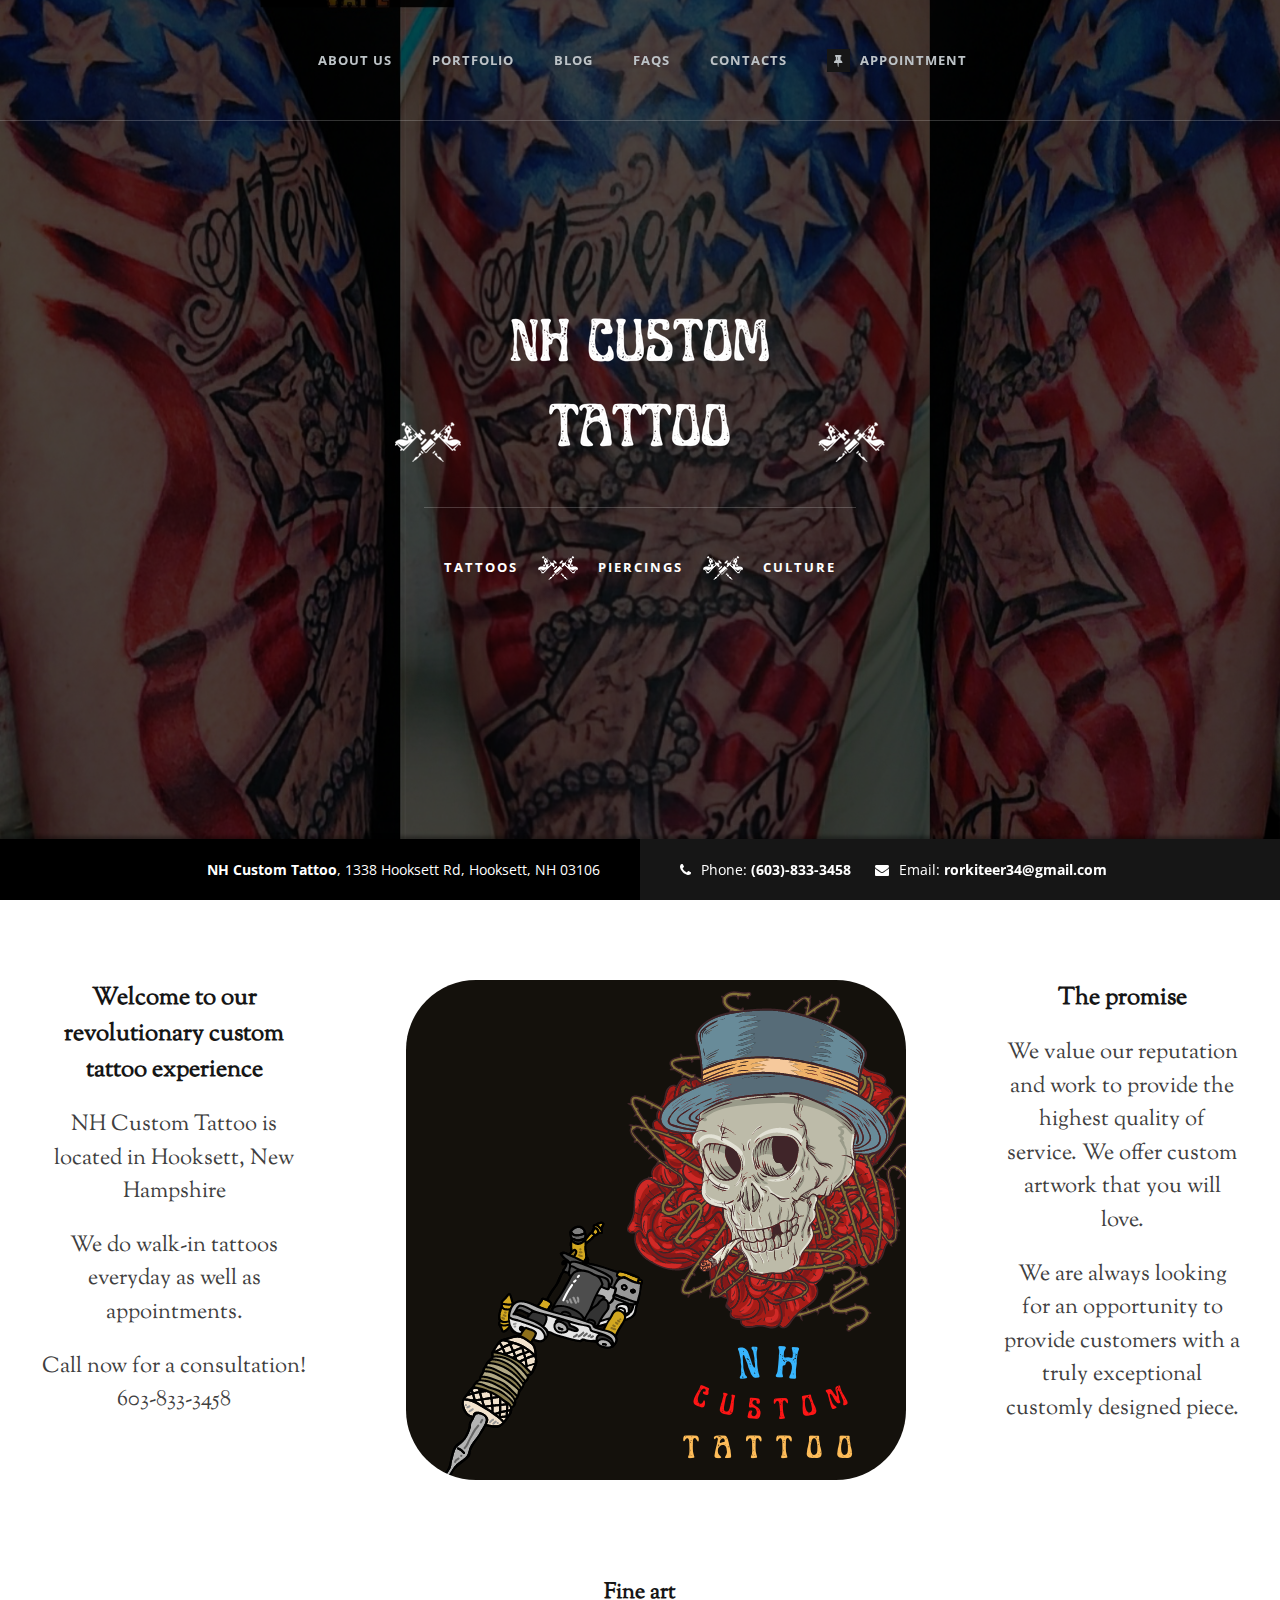
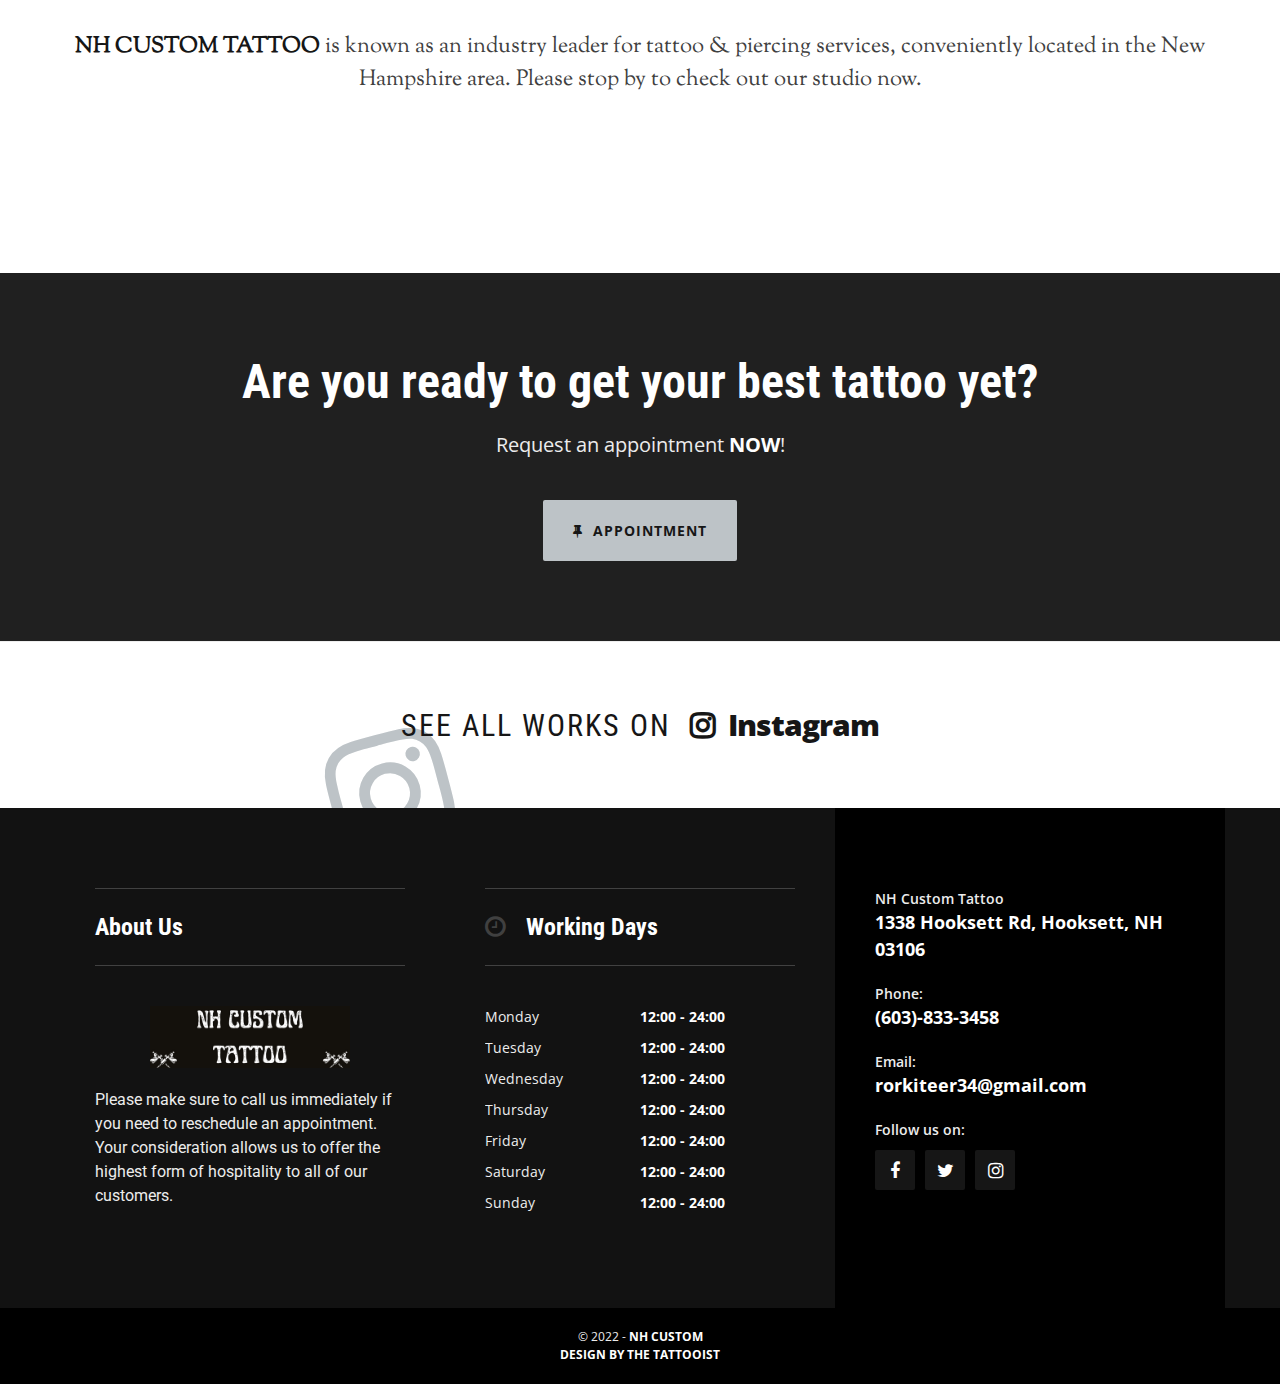
==== index.html @ 5c871af8 "NH CUSTOM" ====
<!DOCTYPE html>
<html lang="zxx">
    <head>
        <meta charset="utf-8">
        <title>NH CUSTOM TATTOO</title>
        <meta name="description" content="">
        <meta name="viewport" content="width=device-width, initial-scale=1">
        <link rel="shortcut icon" href="favicon.ico">
        <link rel="stylesheet" href="css/main.css">
        <link rel="preconnect" href="https://fonts.googleapis.com">
        <link rel="preconnect" href="https://fonts.gstatic.com" crossorigin>
        <link href="https://fonts.googleapis.com/css2?family=Roboto&display=swap" rel="stylesheet">
        <link rel="preconnect" href="https://fonts.googleapis.com">
        <link rel="preconnect" href="https://fonts.gstatic.com" crossorigin>
        <link href="https://fonts.googleapis.com/css2?family=Sorts+Mill+Goudy:ital@0;1&display=swap" rel="stylesheet">
        <link rel="preconnect" href="https://fonts.googleapis.com">
        <link rel="preconnect" href="https://fonts.gstatic.com" crossorigin>
        <link href="https://fonts.googleapis.com/css2?family=Caveat:wght@400;700&family=Shadows+Into+Light&display=swap" rel="stylesheet">
    </head>
    <body>

        <div class="wrapper">

            <header id="master-header" class="full-screen overlayed">

                <div class="bg-overlay"></div>
                <div id="media-container"></div>
                <div class="top-header">

                    <div class="container">

                      <!-- ============ Main Navigation - START ============ -->

                      <a id="nav-toggle" href="#"><span></span></a>
                      <nav id="nav-menu">
                          <ul>      
                              <li><a title="About Us Page" href="about-us-1.html">About Us</a> </li>
                              <li><a title="Portfolio" href="portfolio-4col.html">Portfolio</a></li> 
                              <li><a title="Blog" href="blog.html">Blog</a></li> 
                              <li><a title="Faqs &amp; Disclaimers Page" href="faq.html">Faqs</a></li>
                              <li><a title="Contacts Page" href="contacts.html">Contacts</a></li>
                              <li><a title="Appointment Page" href="appointment.html"><i class="fa fa-thumb-tack"></i>Appointment</a></li>
                          </ul>
                      </nav>

                    </div>

                </div>

                <div id="brand">

                    <h1 id="logo"><img src="img/logboss.png" alt=""></h1>
                    <div class="info">
                        <span>Tattoos</span><img src="img/divider.png" alt="art"><span>Piercings</span><img src="img/divider.png" alt="art"><span>Culture</span>
                    </div>

                </div>

            </header>

            <!-- ============ Main Header - END ============ -->

            <div id="main">

                <!-- ============ Contacts Bar - START ============ -->

                <div id="contacts-bar" class="row">
                    <div class="address col-md-6"><strong>NH Custom Tattoo</strong>, 1338 Hooksett Rd, Hooksett, NH 03106</div>
                    <div class="other col-md-6">
                        <span class="contact"><i class="fa fa-phone"></i>Phone: <strong>(603)-833-3458</strong></span>
                        <span class="contact"><i class="fa fa-envelope"></i>Email: <a href="mailto:rorkiteer34@gmail.com"><strong>rorkiteer34@gmail.com</strong></a></span>
                    </div>
                </div>

                <!-- ============ Contacts Bar - END ============ -->

                <!-- ============ Services - START ============ -->

                <div id="service" class="section">

                    <div class="content container">

                        <div>


                            <main class="center-3">


                                <section>
                                    <h3 class="important lefty">Welcome to our revolutionary custom tattoo experience</h3>

                                    <p class="main-content lefty">NH Custom Tattoo is located in Hooksett, New Hampshire</p>

                                    <p class="main-content lefty">We do walk-in tattoos everyday as well as appointments.</p>

                                    <p class="main-content lefty">Call now for a consultation! 603-833-3458 </p>
                                
                                </section>

                                <img id="logo-one" src="img\logo2.png" alt="logo">

                                <section>
                                    <h3 class="important righty">The promise</h3>
                                    <p class="main-content righty">We value our reputation and work to provide the highest quality of service. We offer custom artwork that you will love. </p>
                                    <p class="main-content righty">We are always looking for an opportunity to provide customers with a truly exceptional customly designed piece.</p>
                                </section>
    

                            
                            </main>
                        
                            <section class="below-logo">
                                <h3 class="main-content">Fine art</h3>
                                <p class="main-content"><strong>NH CUSTOM TATTOO</strong> is known as an industry leader for tattoo & piercing services, conveniently located in the New Hampshire area.  Please stop by to check out our studio now.</p>
                            </section>

                        


                    

                        

                        </div>

                    </div>

                </div>

                <!-- ============ Services - END ============ -->

                <!-- ============ Call to Action - START ============ -->

                <div id="appointment" class="section cta dark">

                    <h2>Are you ready to get your best tattoo yet?</h2>

                    <div class="cta-info">Request an appointment <strong>NOW</strong>!</div>

                    <a class="btn md light" href="appointment.html"><i class="fa fa-thumb-tack"></i>Appointment</a>

                </div>

                <!-- ============ Call to Action - END ============ -->

                <!-- ============ Instagram Banner - START ============ -->

                <a class="instagram-bar" href="https://www.instagram.com/nh_custom_tattoo/">See all works on <strong>Instagram</strong></a>

                <!-- ============ Instagram Banner - END ============ -->

            </div>

            <!-- ============ Footer - START ============ -->

            <footer class="dark">

                <div class="container">

                    <div class="row">

                        <div class="footer-col col-md-4 col-sm-6">

                            <h3 class="focus-title">About Us</h3>
                            <p><img width="200" class="align-center" src="img/NH CUSTOM TATTOOx.png" alt="NH CUSTOM TATTOO"></p>
                            <p class = 'disclaimer'>Please make sure to call us immediately if you need to reschedule an appointment.  Your consideration allows us to offer the highest form of hospitality to all of our customers.</p>

                        </div>

                        <div class="footer-col col-md-4 col-sm-6">

                            <h3 class="focus-title"><i class="fa fa-clock-o"></i>Working Days</h3>
                            <dl class="working-days">
                                <dt>Monday</dt>
                                <dd>12:00 - 24:00</dd>
                                <dt>Tuesday</dt>
                                <dd>12:00 - 24:00</dd>
                                <dt>Wednesday</dt>
                                <dd>12:00 - 24:00</dd>
                                <dt>Thursday</dt>
                                <dd>12:00 - 24:00</dd>
                                <dt>Friday</dt>
                                <dd>12:00 - 24:00</dd>
                                <dt>Saturday</dt>
                                <dd>12:00 - 24:00</dd>
                                <dt>Sunday</dt>
                                <dd>12:00 - 24:00</dd>
                            </dl>

                        </div>

                        <div class="footer-col footer-contacts col-md-4 col-sm-12">

                            <div class="contact-item"><span>NH Custom Tattoo</span> <strong>1338 Hooksett Rd, Hooksett, NH 03106</strong></div>
                            <div class="contact-item"><span>Phone:</span> <strong>(603)-833-3458</strong></div>
                            <div class="contact-item"><span>Email:</span> <strong><a href="mailto:rorkiteer34@gmail.com">rorkiteer34@gmail.com</a></strong></div>
                            <div class="contact-item">
                                <span>Follow us on:</span>
                                <ul class="social-links">
                                    <li><a title="Facebook" href="https://www.facebook.com/nhcustomtattoo"><i class="fa fa-facebook"></i></a></li>
                                    <li><a title="Twitter" href="https://twitter.com/NHCustomTattoo"><i class="fa fa-twitter"></i></a></li>
                                    <li><a title="Instagram" href="https://www.instagram.com/nh_custom_tattoo/"><i class="fa fa-instagram"></i></a></li>
                                </ul>
                            </div>

                        </div>

                    </div>

                </div>

                <div class="copyright">
                    &copy; 2022 - <strong>NH CUSTOM</strong> <br> <strong>DESIGN BY THE TATTOOIST</strong>
                </div>

            </footer>

            <!-- ============ Footer - END ============ -->

        </div>

        <script src="js/jquery.min.js"></script>
        <script src="js/common.js"></script>
        <script src="js/config.js"></script>
        <script src="js/main.js"></script>
       
       
       <script>
            var imgSlider = ['img/neverForget.jpg', 'img/back tattoo.jpg', 'img/sleeve.jpg'];
            $('#media-container').backstretch(imgSlider, { duration: 3000, fade: 750 });
        </script>
<!--         
        <script>
            $('#media-container').backstretch('img/skull tat.png');
        </script> -->


    </body>
</html>
---- css/main.css ----
/*
* Template Name: The Tattooist
* Template Description: Tattoo Studio Template
* Template URI: http://demo.webisir.com/the-tattooist
* Version: 1.2.6
* Author: Webisir
* Author URI: http://themeforest.net/user/webisir
*/

/*--------------------------------------------------------------
    TABLE OF CONTENTS:
----------------------------------------------------------------

    1.0 - Google Fonts
    2.0 - Font Awesome 4.7.0
    3.0 - Boostrap Grid System
    4.0 - Reset
    5.0 - Helper Classes
    6.0 - Headings
    7.0 - Main Wrapper
    8.0 - Main Header
    9.0 - Main Navigation
        9.1 - Mobile Navigation
    10.0 - Section
        10.1 - Section title
    11.0 - Contacts Bar
    12.0 - Instagram Bar
    13.0 - Portfolio
        13.1 - Portfolio Filters
    14.0 - Call to Action
    15.0 - Artists
    16.0 - Journal/Blog
        16.1 - Events
    17.0 - Sidebar
    18.0 - Pagination
    19.0 - Social Networks
    20.0 - Form
        20.1 - Custom Checkbox
        20.2 - Custom Radio Button
        20.3 - Custom Radio Button with Image
        20.4 - Custom Dropdown
        20.5 - Form Message
        20.6 - Form Loader
    21.0 - Footer
        21.1 - Working Days
    22.0 - Popup
    23.0 - Google Map
    24.0 - Elements
        24.1 - Divider
        24.2 - Caption
        24.3 - Toggle
        24.4 - Tabs
        24.5 - Button
        24.6 - Icon List
        24.7 - Milestone
        24.8 - Testimonials Slider
    25.0 - Page Loader
    26.0 - Backgrounds
        26.1 - Glyph Backgrounds
    27.0 - Dark styles
    28.0 - Bounce Animation
    29.0 - Media Queries
    30.0 - Magnific Popup CSS
    31.0 - Flexslider CSS

--------------------------------------------------------------*/


/*--------------------------------------------------------------
    1.0 - Google Fonts
--------------------------------------------------------------*/

/* Roboto Condensed */
@import url(http://fonts.googleapis.com/css?family=Roboto+Condensed:300italic,400italic,700italic,700,300,400);

/* Open Sans */
@import url(http://fonts.googleapis.com/css?family=Open+Sans:300italic,400italic,600italic,700italic,800italic,700,300,600,800,400);

/*--------------------------------------------------------------
    2.0 - Font Awesome 4.7.0
--------------------------------------------------------------*/

@import url('font-awesome.min.css');

/*--------------------------------------------------------------
    3.0 - Boostrap Grid System
--------------------------------------------------------------*/

@import url('bootstrap.min.css');

/*--------------------------------------------------------------
    4.0 - Reset
--------------------------------------------------------------*/
*,
*:before,
*:after {
  -moz-box-sizing: border-box;
  -webkit-box-sizing: border-box;
  box-sizing: border-box;
}

html, body, div, span, applet, object, iframe,
h1, h2, h3, h4, h5, h6, p, blockquote, pre,
a, abbr, acronym, address, big, cite, code,
del, dfn, em, img, ins, kbd, q, s, samp,
small, strike, strong, sub, sup, tt, var,
b, u, i, center,
dl, dt, dd, ol, ul, li,
fieldset, form, label, legend,
table, caption, tbody, tfoot, thead, tr, th, td,
article, aside, canvas, details, embed,
figure, figcaption, footer, header, hgroup,
menu, nav, output, ruby, section, summary,
time, mark, audio, video {
    margin: 0;
    padding: 0;
    border: 0;
    font: inherit;
    vertical-align: baseline;
}

article,
aside,
details,
figcaption,
figure,
footer,
header,
hgroup,
main,
nav,
section,
summary {
    display: block;
}

audio,
canvas,
video {
    display: inline-block;
}

audio:not([controls]) {
    display: none;
    height: 0;
}

video::-webkit-media-controls,
[hidden] {
    display: none;
}

html,
button,
input,
select,
textarea {
    color: #404040;
}

html,
body {
    height: 100%
}

html {
    background-color: #ffffff;
    font-family: 'Open Sans', sans-serif;
    font-size: 100%;
    -ms-text-size-adjust: 100%;
    -webkit-text-size-adjust: 100%;
    text-rendering: optimizeLegibility;
    -webkit-font-smoothing: antialiased;
    -moz-osx-font-smoothing: grayscale;
}

body {
    font-size: 14px;
    line-height: 1.5;
}

body.open {
    overflow: hidden;
}

img {
    max-width: 100%;
}

textarea {
    resize: vertical;
}

b,
strong {
    color: #161616;
    font-weight: bold;
}

em {
    font-style: italic;
}

p {
    margin: 0 0 20px 0;
}

pre,
dl,
ol,
ul {
    margin: 20px 0;
}

dd {
    margin-left: 40px;
}

ol,
ul {
    padding-left: 40px;
}

q,
blockquote {
    quotes: none;
    margin: 20px 40px 20px 20px;
    padding-left: 20px;
    color: #161616;
    font-size: 16px;
    border-left: 5px solid #BDC3C7;
}

blockquote:before, blockquote:after,
q:before, q:after {
    content: '';
    content: none;
}

table {
    border-collapse: collapse;
    border-spacing: 0;
}

code,
kbd,
pre,
samp {
    font-family: monospace, serif;
}

pre {
    white-space: pre;
    white-space: pre-wrap;
    word-wrap: break-word;
}

small {
    font-size: 80%;
}

a {
    color: #161616;
    text-decoration: none;
    -webkit-transition: background 0.2s, color 0.2s, border-color 0.2s, padding 0.4s;
    -moz-transition: background 0.2s, color 0.2s, border-color 0.2s, padding 0.4s;
    -ms-transition: background 0.2s, color 0.2s, border-color 0.2s, padding 0.4s;
    -o-transition: background 0.2s, color 0.2s, border-color 0.2s, padding 0.4s;
    transition: background 0.2s, color 0.2s, border-color 0.2s, padding 0.4s;
}

a:hover {
    color: #404040;
}

a,
a:focus,
a:active,
a:hover {
    outline: 0;
}

a i {
    margin-right: 10px;
    -webkit-transition: color 0.2s;
    -moz-transition: color 0.2s;
    -ms-transition: color 0.2s;
    -o-transition: color 0.2s;
    transition: color 0.2s;
}

/*--------------------------------------------------------------
    5.0 - Helper Classes
--------------------------------------------------------------*/

.text-left {
  text-align: left;
}

.text-right {
  text-align: right;
}

.text-center {
  text-align: center;
}

.text-justify {
  text-align: justify;
}

.text-nowrap {
  white-space: nowrap;
}

.text-lowercase {
  text-transform: lowercase;
}

.text-uppercase {
  text-transform: uppercase;
}

.text-capitalize {
  text-transform: capitalize;
}

.align-left {
    display: inline-block;
    float: left;
    margin-right: 20px;
}

.align-right {
    display: inline-block;
    float: right;
    margin-left: 20px;
}

.align-center {
    clear: both;
    display: block;
    margin: 0 auto;
}

.rounded {
    border-radius: 50%;
}

.no-margin {
    margin-top: 0 !important;
    margin-bottom: 0 !important;
}

.no-padding {
    padding-top: 0 !important;
    padding-bottom: 0 !important;
}

.clear:before,
.clear:after {
    content: '';
    display: table;
}

.clear:after {
    clear: both;
}

/*--------------------------------------------------------------
    6.0 - Headings
--------------------------------------------------------------*/

h1,
h2,
h3,
h4,
h5,
h6 {
    margin-bottom: 20px;
    color: #161616;
    font-family: 'Roboto Condensed', sans-serif;
    font-weight: bold;
}

h1 {
    font-size: 34px;
    line-height: 1.3;
}

h2 {
    font-size: 28px;
    line-height: 1.4;
}

h3 {
    font-size: 24px;
}

h4 {
    font-size: 22px;
}

h5 {
    font-size: 20px;
}

h6 {
    font-size: 18px;
}

h1 span,
h2 span,
h3 span,
h4 span,
h5 span {
    font-weight: 300;
}

h1 i,
h2 i,
h3 i,
h4 i,
h5 i,
h6 i {
    margin-right: 20px;
    color: #BDC3C7;
    font-weight: normal;
}

.focus-title {
    margin-top: 40px;
    margin-bottom: 40px;
    padding: 20px 0;
    border-top: 1px solid #eeeeee;
    border-bottom: 1px solid #eeeeee;
}

.focus-title:first-child {
    margin-top: 0;
}

/*--------------------------------------------------------------
    7.0 - Main Wrapper
--------------------------------------------------------------*/

.wrapper {
    height: 100%;
}

/*--------------------------------------------------------------
    8.0 - Main Header
--------------------------------------------------------------*/

#master-header {
    position: relative;
    background-color: #121212;
    text-align: center;
    z-index: 10;
}

#master-header * {
    color: #ffffff;
}

#master-header.full-screen {
    height: 100%
}

.top-header {
    position: fixed;
    top: 0;
    left: 0;
    width: 100%;
    border-bottom: 1px solid rgba(255,255,255,0.2);
    z-index: 1;
}

.sticky .top-header {
    background-color: #000000;
    border: 0;
    box-shadow: 0 3px 3px rgba(0,0,0,0.3);
    -webkit-transition: background 0.4s;
    -moz-transition: background 0.4s;
    -ms-transition: background 0.4s;
    -o-transition: background 0.4s;
    transition: background 0.4s;
}

.top-header > .container  {
    position: relative;
    height: 120px;
    line-height: 120px;
    -webkit-transition: height 0.6s, line-height 0.6s;
    -moz-transition: height 0.6s, line-height 0.6s;
    -ms-transition: height 0.6s, line-height 0.6s;
    -o-transition: height 0.6s, line-height 0.6s;
    transition: height 0.6s, line-height 0.6s;
}

.sticky .top-header > .container  {
    height: 80px;
    line-height: 80px;
}

#brand {
    position: absolute;
    top: 50%;
    left: 0;
    padding: 40px;
    width: 100%;
    -webkit-transform: translateY(-50%);
    -moz-transform: translateY(-50%);
    -ms-transform: translateY(-50%);
    -o-transform: translateY(-50%);
    transform: translateY(-50%);
}

#logo {
    float: left;
    margin: 30px 0;
    height: 60px;
    line-height: 1;
    -webkit-transition: margin 0.6s, height 0.6s;
    -moz-transition: margin 0.6s, height 0.6s;
    -ms-transition: margin 0.6s, height 0.6s;
    -o-transition: margin 0.6s, height 0.6s;
    transition: margin 0.6s, height 0.6s;
}

.sticky #logo {
    margin: 15px 0;
    height: 50px;
}

.full-screen #logo,
.sticky .full-screen #logo {
    float: none;
    margin: 0;
    height: auto;
}

#logo * {
    height: 100%;
}

.full-screen #logo * {
    height: auto;
}

#brand .info {
    display: inline-block;
    margin-top: 40px;
    padding-top: 40px;
    border-top: 1px solid rgba(255,255,255,0.2);
}

#brand .info > * {
    display: inline-block;
    vertical-align: middle;
}

#brand .info span {
    margin: 0 20px;
    font-weight: 700;
    font-size: 13px;
    letter-spacing: 2px;
    text-transform: uppercase;
}

#page-title {
    margin-bottom: 0;
    padding: 220px 20px 100px 20px;
    font-size: 44px;
    font-weight: bold;
    letter-spacing: 2px;
    text-transform: uppercase;
    background-repeat: no-repeat;
    background-position: center 160px;
}

.header-meta {
    position: relative;
    top: -50px;
    padding: 50px 20px 0 20px;
    font-size: 20px;
}

.header-meta:before {
    position: absolute;
    top: 0;
    left: 50%;
    margin-left: -50px;
    width: 100px;
    height: 1px;
    background-color: rgba(255,255,255,0.2);
    content: '';
}

#master-header .btn {
    position: absolute;
    bottom: 0;
    left: 50%;
    -webkit-transform: translateX(-50%) translateY(50%);
    -moz-transform: translateX(-50%) translateY(50%);
    -ms-transform: translateX(-50%) translateY(50%);
    -o-transform: translateX(-50%) translateY(50%);
    transform: translateX(-50%) translateY(50%);
}

#media-container {
    position: absolute;
    top: 0;
    right: 0;
    bottom: 0;
    left: 0;
    overflow: hidden;
    z-index: -101;
}

#video-background {
    position: absolute;
    top: 50%;
    left: 50%;
    min-width: 100%;
    min-height: 100%;
    width: auto;
    height: auto;
    -webkit-transform: translateX(-50%) translateY(-50%);
    transform: translateX(-50%) translateY(-50%);
    background-size: cover;
}

/*--------------------------------------------------------------
    9.0 - Main Navigation
--------------------------------------------------------------*/

#nav-menu {
    float: right;
    text-transform: uppercase;
    -webkit-transition: padding 0.4s;
    -moz-transition: padding 0.4s;
    -ms-transition: padding 0.4s;
    -o-transition: padding 0.4s;
    transition: padding 0.4s;
    -webkit-transform: translateZ(0);
}

.full-screen #nav-menu {
    float: none;
}

#nav-menu ul {
    list-style: none;
    margin: 0;
    padding: 0;
}

#nav-menu li {
    position: relative;
}

#nav-menu > ul > li {
    display: inline-block;
    margin-right: -4px;
}

#nav-menu ul a {
    position: relative;
    display: block;
    padding: 0 20px;
    color: #BDC3C7;
    font-size: 13px;
    font-weight: 700;
    letter-spacing: 1px;
}

#nav-menu li.selected > a,
#nav-menu ul a:hover {
    color: #ffffff;
}

#nav-menu > ul > li.selected > a:after,
#nav-menu ul a:hover:after {
    position: absolute;
    bottom: 0;
    left: 50%;
    margin-left: -6px;
    width: 0;
    height: 0;
    border-style: solid;
    border-width: 0 6px 6px 6px;
    border-color: transparent;
    content: '';
    z-index: -1;
}

#nav-menu > ul > li.selected > a:after{
    border-bottom-color: #BDC3C7;
}

#nav-menu ul a:hover:after {
   border-bottom-color: #ffffff;
}

#nav-menu ul ul li {
    width: 250px;
}

#nav-menu ul ul a {
    padding: 15px 20px;
    color: #404040;
    font-size: 12px;
    font-weight: 600;
    line-height: 1.5;
    text-transform: uppercase;
}

#nav-menu ul ul a:before {
    margin-right: 10px;
    font-family: 'FontAwesome';
    content: '\f105';
    color: #404040;
}

#nav-menu > ul > li li.selected a,
#nav-menu ul ul a:hover {
    background-color: #161616;
}

#nav-menu ul ul {
    position: absolute;
    text-align: left;
    visibility: hidden;
    opacity: 0;
    box-shadow: 0 0 5px rgba(0,0,0,0.3);
    -webkit-transition: opacity 0.2s, top 0.4s, visibility 0s linear 0.4s;
    -moz-transition: opacity 0.2s, top 0.4s, visibility 0s linear 0.4s;
    -ms-transition: opacity 0.2s, top 0.4s, visibility 0s linear 0.4s;
    -o-transition: opacity 0.2s, top 0.4s, visibility 0s linear 0.4s;
    transition: opacity 0.2s, top 0.4s, visibility 0s linear 0.4s;
}

#nav-menu li:hover > ul {
    visibility: visible;
    opacity: 1;
    -webkit-transition: opacity 0.4s, top 0.4s;
    -moz-transition: opacity 0.4s, top 0.4s;
    -ms-transition: opacity 0.4s, top 0.4s;
    -o-transition: opacity 0.4s, top 0.4s;
    transition: opacity 0.4s, top 0.4s;
}

#nav-menu > ul > li > ul {
    top: 75%;
    left: 0;
    background-color: #ffffff;
}

#nav-menu > ul > li:last-child > ul {
    left: auto;
    right: 0;
}

#nav-menu > ul > li:hover > ul {
    top: 90%;
}

#nav-menu ul ul ul {
    top: -20px;
    left: 100%;
    background-color: #BDC3C7;
}

#nav-menu > ul > li:last-child ul ul,
#nav-menu > ul > li:nth-last-child(2) ul ul {
    left: -100%;
}

#nav-menu ul ul li:hover ul {
    top: 0;
}

#nav-menu.mobile ul ul {
    display: none;
}

#nav-menu i {
    color: inherit;
}

#nav-menu > ul > li > a i {
    background-color: #161616;
    padding: 5px 7px;
}

/*--------------------------------------------------------------
    9.1 - Mobile Navigation
--------------------------------------------------------------*/

 #nav-toggle {
    display: none;
    position: fixed;
    top: 40px;
    right: 40px;
    width: 40px;
    height: 40px;
    background-color: #111111;
    z-index: 1;
    border-radius: 2px;
    cursor: pointer;
    -webkit-transition: top 0.6s, right 0.4s;
    -moz-transition: top 0.6s, right 0.4s;
    -ms-transition: top 0.6s, right 0.4s;
    -o-transition: top 0.6s, right 0.4s;
    transition: top 0.6s, right 0.4s;
}

.sticky #nav-toggle {
    top: 20px;
}

.open #nav-toggle {
    right: 400px;
    background-color: #161616;
    border-radius: 2px 0 0 2px;
}

#nav-toggle:hover {
    background-color: #161616;
}

#nav-toggle span,
#nav-toggle span:before,
#nav-toggle span:after {
    display: block;
    position: absolute;
    height: 2px;
    width: 20px;
    background-color: #ffffff;
    content: '';
    cursor: pointer;
}

#nav-toggle span {
    top: 19px;
    left: 10px;
}

#nav-toggle span:before {
    top: -6px;
}

#nav-toggle span:after {
    bottom: -6px;
}

#nav-toggle span,
#nav-toggle span:before,
#nav-toggle span:after {
    -webkit-transition: all 0.4s;
    -moz-transition: all 0.4s;
    -ms-transition: all 0.4s;
    -o-transition: all 0.4s;
    transition: all 0.4s;
}

.open #nav-toggle span {
    background-color: transparent;
}

.open #nav-toggle span:before,
.open #nav-toggle span:after {
    top: 0;
}

.open #nav-toggle span:before {
    -webkit-transform: rotate(45deg);
    -moz-transform: rotate(45deg);
    -ms-transform: rotate(45deg);
    -o-transform: rotate(45deg);
    transform: rotate(45deg);
}

.open #nav-toggle span:after {
    top: 5px;
    -webkit-transform: translateY(-5px) rotate(-45deg);
    -moz-transform: translateY(-5px) rotate(-45deg);
    -ms-transform: translateY(-5px) rotate(-45deg);
    -o-transform: translateY(-5px) rotate(-45deg);
    transform: translateY(-5px) rotate(-45deg);
}

/*--------------------------------------------------------------
    10.0 - Section
--------------------------------------------------------------*/

.section {
    padding: 80px 0;
}

/*--------------------------------------------------------------
    10.1 - Section Title
--------------------------------------------------------------*/

.section-title {
    margin: -80px 0 80px 0;
    padding: 80px 0;
    text-align: center;
    text-transform: uppercase;
    border-top: 1px solid #eeeeee;
    border-bottom: 1px solid #eeeeee;
}

.section-title h2 {
    margin-bottom: 0;
    padding: 0 20px;
    font-size: 34px;
    letter-spacing: 2px;
    font-weight: 900;
}

.section-title.transparent {
    background-color: transparent !important;
}

/*--------------------------------------------------------------
    11.0 - Contacts Bar
--------------------------------------------------------------*/

#contacts-bar {
    position: fixed;
    bottom: 0;
    left: 0;
    right: 0;
    color: #ffffff;
    background-color: #161616;
    overflow: hidden;
    box-shadow: 0 -3px 3px rgba(0,0,0,0.3);
    z-index: 11;
}

.open #contacts-bar {
    z-index: 9;
}

#contacts-bar .other,
#contacts-bar .address {
    padding: 20px 40px;
}

#contacts-bar .address {
    text-align: right;
    background-color: #000000;
}

#contacts-bar .contact {
    margin-left: 20px;
}

#contacts-bar .contact:first-child {
    margin-left: 0;
}

#contacts-bar strong {
    color: #ffffff;
}

#contacts-bar i {
    margin-right: 10px;
}

/*--------------------------------------------------------------
    12.0 - Instagram Bar
--------------------------------------------------------------*/

.instagram-bar {
    position: relative;
    display: block;
    padding: 60px 20px;
    color: #161616;
    font-family: 'Roboto Condensed', sans-serif;
    font-size: 30px;
    border-top: 1px solid #eeeeee;
    text-transform: uppercase;
    letter-spacing: 2px;
    text-align: center;
    overflow: hidden;
    z-index: 0;
}

.instagram-bar.feed-bg {
    background-color: #000000;
    border: 0;
}

.instagram-bar.feed-bg:hover,
.instagram-bar.feed-bg,
.instagram-bar.feed-bg * {
    color: #ffffff;
}

.instagram-bar .pics-container {
    display: none;
    position: absolute;
    top: 0;
    left: 0;
    height: 100%;
    overflow: hidden;
    z-index: -100;
}

.instagram-bar img {
    position: relative;
    display: block;
    float: left;
    max-height: 100%;
    z-index: -101;
    opacity: 0.4;
    transition: opacity 0.2s;
    -webkit-transform: translateZ(0);
}

.instagram-bar img:hover {
    opacity: 0.55;
}

.instagram-bar strong {
    font-family: 'Open Sans', 'sans-serif';
    letter-spacing: -1px;
    text-transform: none;
    font-weight: 800;
}

.instagram-bar:not(.feed-bg):after,
.instagram-bar strong:before {
    margin: 0 13px 0 10px;
    font-family: 'FontAwesome';
    content: '\f16d';
}

.instagram-bar:not(.feed-bg):after {
    position: absolute;
    bottom: -90px;
    left: 25%;
    color: #BDC3C7;
    font-size: 140px;
    z-index: -1;
    -webkit-transform: rotate(-15deg);
    -moz-transform: rotate(-15deg);
    -ms-transform: rotate(-15deg);
    -o-transform: rotate(-15deg);
    transform: rotate(-15deg);
    -webkit-transition: color 0.2s, bottom 0.4s;
    -moz-transition: color 0.2s, bottom 0.4s;
    -ms-transition: color 0.2s, bottom 0.4s;
    -o-transition: color 0.2s, bottom 0.4s;
    transition: color 0.2s, bottom 0.4s;
}

.instagram-bar:not(.feed-bg):hover {
    color: #161616;
}

.instagram-bar:not(.feed-bg):hover:after {
    bottom: -60px;
}

/*--------------------------------------------------------------
    13.0 - Portfolio
--------------------------------------------------------------*/

.work {
    padding: 10px;
    cursor: pointer;
}

.work img {
    display: block;
}

.work-thumb {
    position: relative;
    overflow: hidden;
}

.work-thumb:hover {
    -webkit-filter: grayscale(1);
    filter: grayscale(1);
}

.work-thumb:before {
    position: absolute;
    top: 0;
    left: 0;
    width: 100%;
    height: 100%;
    background-color: #ffffff;
    opacity: 0;
    content: '';
    -webkit-transition: opacity 0.4s;
    -moz-transition: opacity 0.4s;
    -ms-transition: opacity 0.4s;
    -o-transition: opacity 0.4s;
    transition: opacity 0.4s;
}

.work-thumb:hover:before {
    opacity: 0.2;
}

.thumb-links {
    position: absolute;
    top: 50%;
    left: 0;
    right: 0;
    margin-top: -20px;
    height: 40px;
    text-align: center;
    visibility: hidden;
    opacity: 0;
    -webkit-transition: opacity 0.4s, visibility 0s linear 0.4s;
    -moz-transition: opacity 0.4s, visibility 0s linear 0.4s;
    -ms-transition: opacity 0.4s, visibility 0s linear 0.4s;
    -o-transition: opacity 0.4s, visibility 0s linear 0.4s;
    transition: opacity 0.4s, visibility 0s linear 0.4s;
}

.work-thumb a {
    display: inline-block;
    margin-left: 16px;
    width: 40px;
    height: 40px;
    line-height: 40px;
    color: #ffffff;
    background-color: #161616;
    text-align: center;
    border-radius: 2px;
}

.work-thumb a:first-child {
    margin: 0;
}

.work-thumb a:hover {
    background-color: #000000;
}

.work-thumb:hover .thumb-links {
    visibility: visible;
    opacity: 1;
    -webkit-transition: opacity 0.4s;
    -moz-transition: opacity 0.4s;
    -ms-transition: opacity 0.4s;
    -o-transition: opacity 0.4s;
    transition: opacity 0.4s;
}

.work-thumb a:before {
    font-family: 'Fontawesome';
}

.zoom {
    margin-left: -60px;
}

.zoom:before {
    content: '\f002';
}

.info-link {
    margin-left: 20px;
}

.info-link:before {
    content: '\f141';
}

.opened .info-link:before {
    content: '\f00d';
}

.info-work {
    position: relative;
    display: none;
    opacity: 0;
    padding: 40px;
    border: 1px solid #eeeeee;
    font-size: 13px;
    overflow: hidden;
    transition: opacity 0.4s linear 0.4s;
}

.opened .info-work {
    opacity: 1;
}

.info-work .name {
    color: #161616;
    font-size: 13px;
    font-weight: bold;
}

.info-work .name small {
    font-weight: normal;
}

.info-work.testimonial:before {
    display: block;
    margin-bottom: 10px;
    color: #BDC3C7;
    font-family: 'FontAwesome';
    content: '\f10d';
}

/*--------------------------------------------------------------
    13.1 - Portfolio Filters
--------------------------------------------------------------*/

.filters {
    margin: 0 10px 30px;
    text-align: center;
}

.filters a {
    display: inline-block;
    margin: 0 1px 40px 5px;
}

.filters img {
    width: 100px;
}

.filters.by-artists a {
    margin-right: 40px;
    text-align: center;
    font-weight: 700;
    vertical-align: top;
    opacity: 0.4;
    -webkit-transition: opacity 0.4s;
    -moz-transition: opacity 0.4s;
    -ms-transition: opacity 0.4s;
    -o-transition: opacity 0.4s;
    transition: opacity 0.4s;
}

.filters.by-artists a:hover,
.filters.by-artists a.light,
.filters.by-artists a.all {
    opacity: 1;
}

.filters.by-artists a.all {
    width: 98px;
    height: 98px;
    line-height: 98px;
    border: 1px solid #cccccc;
}

.filters.by-artists span {
    display: block;
    margin-top: 10px;
    text-align: center;
}

/*--------------------------------------------------------------
    14.0 - Call to Action
--------------------------------------------------------------*/

.cta {
    position: relative;
    padding: 80px 20px;
    text-align: center;
}

.cta h2 {
    font-size: 48px;
    line-height: 1.2;
}

.cta-info {
    font-size: 20px;
}

.cta .btn {
    margin-top: 40px;
}

/*--------------------------------------------------------------
    15.0 - Artists
--------------------------------------------------------------*/

.artist {
    text-align: center;
}

.artist img {
    display: block;
    margin: 0 auto 20px auto;
}

.artist-role {
    display: inline-block;
    margin-bottom: 20px;
    color: #161616;
    font-weight: 700;
}

#master-header .artist-role {
    font-size: 20px;
}

.artist.full {
    margin-bottom: 80px;
    text-align: left;
}

.artist.full:last-child {
    margin-bottom: 0;
}

.artist.full h3.artist-name {
    display: inline-block;
    margin-right: 20px;
}

.award {
    margin-bottom: 40px;
}

.award h4 {
    position: relative;
    margin-bottom: 10px;
    padding-left: 40px;
    color: inherit;
    font-size: 20px;
}

.award h4:before {
    position: absolute;
    top: 2px;
    left: 0;
    width: 20px;
    font-family: 'FontAwesome';
    content: '\f091';
    text-align: center;
}

.award-info {
    padding-left: 40px;
}

/*--------------------------------------------------------------
    16.0 - Journal/Blog
--------------------------------------------------------------*/

.post {
    margin-bottom: 40px;
    padding-bottom: 20px;
    border-bottom: 1px solid #eeeeee;
}

.post:last-child {
    margin-bottom: 0;
    padding-bottom: 0;
    border-bottom: 0;
}

.thumb {
    display: block;
    margin-bottom: 20px;
}

.post-meta {
    font-size: 13px;
}

.post-meta span {
    display: inline-block;
    margin: 0 20px 10px 0;
}

.post-meta span:before {
    margin-right: 10px;
    font-family: 'FontAwesome';
}

.post-meta span.date:before {
    content: '\f073';
}

.post-meta span.author:before {
    content: '\f040';
}

.post-meta span.category:before {
    content: '\f097';
}

.post-content {
    margin-bottom: 40px;
    padding-bottom: 40px;
    border-bottom: 1px solid #eeeeee;
}

.author-box {
    margin-top: 40px;
    padding-top: 40px;
    border-top: 1px solid #eeeeee;
}

.author-box img {
    display: block;
    float: left;
    margin-right: 40px;
    width: 100px;
}

.info-author {
    padding-left: 140px;
    font-size: 13px;
}

.info-author h4 {
    margin-bottom: 10px;
}

/*--------------------------------------------------------------
    16.1 - Events
--------------------------------------------------------------*/

.event .post-title:before {
    font-family: 'FontAwesome';
    content: '\f08d';
    margin-right: 20px;
    color: #404040;
}

.course .post-title:before {
    content: '\f19d';
}

.event dl.meta,
.event dt,
.event dd {
    margin: 0;
}

.event dl.meta {
    margin-bottom: 20px;
    overflow: hidden;
}

.event dl.meta i {
    margin-right: 5px;
}

.event dl.meta dt,
.event dl.meta dd {
    float: left;
}

.event dl.meta dt {
    margin-right: 10px;
}

.event dl.meta dd {
    margin-right: 20px;
    color: #161616;
    font-weight: 700;
}

/*--------------------------------------------------------------
    17.0 - Sidebar
--------------------------------------------------------------*/

.widget {
    margin-bottom: 40px;
}

.widget h3 {
    font-size: 20px;
}

.widget ul {
    list-style: none;
    padding: 0;
    margin: 0;
}

.widget li {
    position: relative;
    margin-bottom: 20px;
    padding-left: 20px;
}

.widget li:before {
    position: absolute;
    top: 0;
    left: 0;
    margin-right: 10px;
    width: 20px;
    font-family: 'FontAwesome';
    content: '\f105';
}

ul.tags {
    padding: 0;
    margin: 0;
}

ul.tags li {
    display: inline-block;
    margin: 0 6px 10px 0;
    padding: 0;
}

ul.tags li:before {
    display: none;
}

ul.tags li a {
    display: block;
    padding: 5px 10px;
    background-color: #BDC3C7;
    font-size: 13px;
    border-radius: 2px;
}

ul.tags li a:before {
    margin-right: 5px;
    font-family: 'FontAwesome';
    content: '\f02b';
}

ul.tags li a:hover {
    color: #ffffff;
    background-color: #161616;
}

/*--------------------------------------------------------------
    18.0 - Pagination
--------------------------------------------------------------*/

.pagination {
    float: right;
    list-style: none;
    margin: 40px 0 0;
    padding: 0;
    overflow: hidden;
}

.pagination li {
    float: left;
    margin-right: 5px;
}

.pagination li a {
    display: block;
    width: 40px;
    height: 40px;
    line-height: 40px;
    background-color: #BDC3C7;
    text-align: center;
    border-radius: 2px;
}
.pagination li a.this,
.pagination li a:hover {
    color: #ffffff;
    background-color: #161616;
}

.pagination a i {
    margin-right: 0;
}

/*--------------------------------------------------------------
    19.0 - Social Networks
--------------------------------------------------------------*/

ul.social-links {
    margin: 0 0 40px 0;
    padding: 0;
    list-style: none;
    overflow: hidden;
}

ul.social-links li {
    float: left;
    margin: 0 10px 10px 0;
    padding: 0;
}

ul.social-links li:last-child {
    margin-right: 0;
}

ul.social-links li:before {
    display: none;
}

.artist .social-links {
    margin-top: 40px;
}

.artist .social-links li {
    display: inline-block;
    float: none;
    margin: 0 1px 0 5px;
}

.artist.full .social-links li:first-child {
    margin-left: 0;
}

footer ul.social-links {
    margin: 10px 0 0;
}

ul.social-links a {
    display: block;
    width: 40px;
    height: 40px;
    line-height: 40px;
    color: #ffffff;
    font-size: 18px;
    background-color: #BDC3C7;
    text-align: center;
    border-radius: 2px;
}

ul.social-links a:hover {
    background-color: #161616;
}

ul.share li.facebook a:hover {
    background-color: #3b5998;
}

ul.share li.twitter a:hover {
    background-color: #00aced;
}

ul.share li.google-plus a:hover {
    background-color: #dd4b39;
}

ul.share li.pinterest a:hover {
    background-color: #cb2027;
}

ul.share li.linkedin a:hover {
    background-color: #007bb6;
}

ul.share li.stumbleupon a:hover {
    background-color: #eb4924;
}

ul.share li.stumbleupon a:hover {
    background-color: #eb4924;
}

ul.social-links a i {
    margin-right: 0;
}

/*--------------------------------------------------------------
    20.0 - Form
--------------------------------------------------------------*/

form label,
form .label {
    display: block;
    margin-bottom: 20px;
}

input,
textarea {
    margin-top: 20px;
    font-family: 'Open Sans', sans-serif;
    font-size: 14px;
    font-weight: 600;
    border: 1px solid #cccccc;
    outline: none;
    -webkit-transition: border-color 0.2s;
    -moz-transition: border-color 0.2s;
    -ms-transition: border-color 0.2s;
    -o-transition: border-color 0.2s;
    transition: border-color 0.2s;
}

input[type="text"],
textarea {
    padding: 10px;
    width: 100%;
}

input[type="text"]:focus,
textarea:focus {
    border-color: #161616;
}

input[type="checkbox"] {
    display: none;
}

textarea {
    margin-top: 20px;
    height: 200px;
}

input.submit {
    width: auto;
    line-height: 1.5;
    cursor: pointer;
    border-radius: 2px;
    -webkit-appearance: button;
}

select,
.hidden-field {
    display: none;
}

.hidden-field.show {
    display: block;
}

/*--------------------------------------------------------------
    20.1 - Custom Checkbox
--------------------------------------------------------------*/

.checkbox-replacer {
    position: relative;
    display: inline-block;
    margin-right: 10px;
    width: 20px;
    height: 20px;
    text-align: center;
    vertical-align: top;
    border: 1px solid #cccccc;
    cursor: pointer;
}

.checkbox-replacer:before {
    position: absolute;
    top: 0;
    left: 0;
    width: inherit;
    height: inherit;
    color: transparent;
    font-family: 'FontAwesome';
    content: '\f00c';
}

.checkbox-replacer:hover:before {
    color: #BDC3C7;
}

input[type=checkbox]:checked + .checkbox-replacer:before {
    color: inherit;
}

/*--------------------------------------------------------------
    20.2 - Custom Radio Button
--------------------------------------------------------------*/

.radio > strong {
    display: block;
    margin-bottom: 20px;
}

.radio label {
    display: inline-block;
    margin-right: 40px;
    text-align: center;
    cursor: pointer;
}

.radio-replacer {
    position: relative;
    margin-right: 10px;
    width: 18px;
    height: 18px;
    background-color: transparent;
    border: 1px solid #cccccc;
    border-radius: 50%;
}

.radio-replacer:hover {
    border-color: #161616;
}

input[type=radio]:checked + .radio-replacer {
    background-color: #161616;
}

.radio-replacer:before {
    position: absolute;
    top: -4px;
    left: -4px;
    width: 24px;
    height: 24px;
    content: '';
    border: 1px solid #cccccc;
    border-radius: 50%;
}

/*--------------------------------------------------------------
    20.3 - Custom Radio Button with Image
--------------------------------------------------------------*/

.radio img {
    display: block;
    margin: 0 auto 10px auto;
    width: 100px;
    border-radius: 50%;
    cursor: pointer;
}

.radio label span {
    display: inline-block;
    vertical-align: middle;
    font-weight: 600;
}

.radio label > input {
    display: none;
}

.radio.image-radio label > span {
    display: block;
    opacity: 0.4;
}

.radio.image-radio label > span > span {
    position: relative;
    display: inline-block;
    padding: 7px 15px;
    font-weight: 700;
}

.radio.image-radio label > span:hover,
.radio.image-radio label input:checked + span {
    opacity: 1;
    -webkit-transition: opacity 0.2s;
    -moz-transition: opacity 0.2s;
    -ms-transition: opacity 0.2s;
    -o-transition: opacity 0.2s;
    transition: opacity 0.2s;
}

.radio.image-radio label input:checked + span > span {
    color: #ffffff;
    background-color: #161616;
}

.radio.image-radio label input:checked + span > span:before {
    position: absolute;
    top: -6px;
    left: 50%;
    margin-left: -6px;
    width: 0;
    height: 0;
    border-style: solid;
    border-width: 0 6px 6px 6px;
    border-color: transparent transparent #161616 transparent;
    content: '';
}

/*--------------------------------------------------------------
    20.4 - Custom Dropdown
--------------------------------------------------------------*/

.select-replacer {
    list-style: none;
    margin: 20px 0 0;
    padding: 0;
    font-weight: 600;
}

.select-replacer li {
    position: relative;
    margin-top: -1px;
    padding: 10px;
    border: 1px solid #cccccc;
    cursor: pointer;
}

.select-replacer li:hover {
    border-color: #161616;
    z-index: 1;
}

.select-replacer li:first-child:after {
    position: absolute;
    top: 10px;
    right: 10px;
    font-size: 12px;
    font-family: 'FontAwesome';
    content: '\f078';
    color: #BDC3C7;
}

.select-replacer.open li:first-child:after {
    content: '\f077';
}

/*--------------------------------------------------------------
    20.5 - Form Message
--------------------------------------------------------------*/

.form-msg {
    position: fixed;
    top: 0;
    left: 0;
    width: 100%;
    height: 100%;
    color: #ffffff;
    background-color: rgba(0,0,0,0.95);
    z-index: 1100;
}

.form-msg span {
    position: absolute;
    top: 50%;
    left: 50%;
    padding: 40px 80px;
    color: #ffffff;
    font-size: 20px;
    font-weight: 700;
    text-align: center;
    box-shadow: 0 0 20px rgba(0,0,0,0.4);
    -webkit-transform: translateX(-50%) translateY(-50%);
    -moz-transform: translateX(-50%) translateY(-50%);
    -ms-transform: translateX(-50%) translateY(-50%);
    -o-transform: translateX(-50%) translateY(-50%);
    transform: translateX(-50%) translateY(-50%);
}

.form-msg.fail span {
    background-color: #CF000F;
}

.form-msg.duplicate span {
    background-color: #e67e22;
}

.form-msg.success span {
    background-color: #27ae60;
}

.form-msg span:before {
    position: absolute;
    top: -60px;
    left: 0;
    width: 100%;
    line-height: 40px;
    font-size: 40px;
    text-align: center;
    content: '\0021';   /* exclamation point */
}

.form-msg.fail span:before {
    color: #CF000F;
}

.form-msg.duplicate span:before {
    color: #e67e22;
}

.form-msg.success span:before {
    color: #27ae60;
    font-family: 'FontAwesome';
    content: '\f00c';
}

.form-msg a {
    position: absolute;
    top: 40px;
    right: 40px;
    width: 30px;
    height: 30px;
}

.form-msg a:before,
.form-msg a:after {
    position: absolute;
    top: 0;
    width: 42px;
    height: 1px;
    background-color: #ffffff;
    content: '';
    -webkit-transform-origin: 0 0;
    -moz-transform-origin: 0 0;
    -ms-transform-origin: 0 0;
    -o-transform-origin: 0 0;
    transform-origin: 0 0;
}

.form-msg a:before {
    left: 0px;
    -webkit-transform: rotate(45deg);
    -moz-transform: rotate(45deg);
    -ms-transform: rotate(45deg);
    -o-transform: rotate(45deg);
    transform: rotate(45deg);

}

.form-msg a:after {
    left: 30px;
    -webkit-transform: rotate(135deg);
    -moz-transform: rotate(135deg);
    -ms-transform: rotate(135deg);
    -o-transform: rotate(135deg);
    transform: rotate(135deg);
}

/*--------------------------------------------------------------
    20.6 - Form Loader
--------------------------------------------------------------*/

.form-loader {
    display: inline-block;
    margin-left: 20px;
    vertical-align: middle;
    width: 12px;
    height: 12px;
    background-color: #161616;
    border-radius: 50%;
    content: '';
    -webkit-animation: bounce 0.8s infinite ease-in-out;
    -moz-animation: bounce 0.8s infinite ease-in-out;
    -ms-animation: bounce 0.8s infinite ease-in-out;
    -o-animation: bounce 0.8s infinite ease-in-out;
    animation: bounce 0.8s infinite ease-in-out;
}

/*--------------------------------------------------------------
    21.0 - Footer
--------------------------------------------------------------*/

footer {
    background-color: #121212 !important;
}

footer .row {
    display: table;
}

.footer-col {
    display: table-cell;
    float: none;
    padding: 80px 40px;
    vertical-align: top;
}

.footer-contacts,
.copyright {
    background-color: #000000;
}

.contact-item {
    margin-bottom: 20px;
}

.contact-item:last-child {
    margin-bottom: 0;
}

.footer-contacts span {
    font-weight: 600;
}

.footer-contacts strong {
    display: block;
    font-size: 18px;
}

.copyright {
    padding: 20px;
    font-size: 12px;
    text-align: center;
}

/*--------------------------------------------------------------
    21.1 - Working Days
--------------------------------------------------------------*/

.working-days,
.working-days dt,
.working-days dd {
    margin: 0;
}

.working-days {
    overflow: hidden;
}

.working-days dt,
.working-days dd {
    width: 50%;
    float: left;
    margin-bottom: 10px;
}

.working-days dd {
    color: #ffffff;
    font-weight: bold;
}

/*--------------------------------------------------------------
    22.0 - Popup
--------------------------------------------------------------*/

.popup {
    margin: 100px auto;
    padding: 40px;
    max-width: 1000px;
    background-color: #ffffff;
    border: 20px solid #161616;
}

.popup .head {
    background-color: #121212;
    padding: 20px;
    height: 100px;
}

.popup .head img {
    display: block;
    height: 60px;
}

/*--------------------------------------------------------------
    23.0 - Google Map
--------------------------------------------------------------*/

#map {
    height: 500px;
}

.gmnoprint img {
    max-width: none;
}

/*--------------------------------------------------------------
    24.0 - Elements
--------------------------------------------------------------*/
/*--------------------------------------------------------------
    24.1 - Divider
--------------------------------------------------------------*/

hr {
    display: block;
    margin: 20px 0;
    height: 1px;
    background-color: #eeeeee;
    border: 0;
    clear: both;
}

hr.md-divider {
    margin: 40px 0;
}

hr.lg-divider {
    margin: 80px 0;
}

/*--------------------------------------------------------------
    24.2 - Caption
--------------------------------------------------------------*/

.caption {
    position: relative;
    display: block;
    margin: 20px 0 40px 0;
    padding-top: 20px;
    color: #161616;
    text-align: center;
}

.caption:before {
    position: absolute;
    top: 0;
    left: 50%;
    margin-left: -40px;
    height: 1px;
    width: 80px;
    background-color: #eeeeee;
    content: '';
}

/*--------------------------------------------------------------
    24.3 - Toggle
--------------------------------------------------------------*/

.toggle {
    margin-bottom: 20px
}

.content-toggle {
    display: none;
    margin: 20px 0 0 40px;
    padding-top: 20px;
    border-top: 1px solid #eeeeee;
}

.title-toggle {
    position: relative;
    display: block;
    padding-left: 40px;
    font-size: 16px;
    font-weight: 600;
}

.title-toggle:before {
    position: absolute;
    top: 4px;
    left: 0;
    width: 20px;
    height: 20px;
    line-height: 20px;
    color: #ffffff;
    background-color: #BDC3C7;
    font-weight: bold;
    text-align: center;
    border-radius: 2px;
    content: '\002B';
}

.toggle.open .title-toggle:before {
    content: '\2212';
}

/*--------------------------------------------------------------
    24.4 - Tabs
--------------------------------------------------------------*/

.tabs {
    margin-bottom: 20px;
}

.tabs > ul {
    list-style: none;
    margin: 0 0 20px;
    padding: 0;
}

.title-tab {
    display: inline-block;
}

.title-tab a {
    display: block;
    padding: 10px 20px;
    font-weight: bold;
    text-decoration: none;
    background-color: #BDC3C7;
    border-radius: 2px 2px 0 0;
}

.title-tab i {
    margin-right: 10px;
}

.title-tab.selected-tab a,
.title-tab.selected-tab a:hover {
    color: #ffffff;
    background-color: #161616;
    cursor: default;
}

.tab {
    display: none;
}

.tab:first-child,
.tab.opentab {
    display: block;
}

/*--------------------------------------------------------------
    24.5 - Button
--------------------------------------------------------------*/

.btn {
    display: inline-block;
    color: #ffffff;
    background-color: #161616;
    font-weight: bold;
    text-transform: uppercase;
    letter-spacing: 1px;
    border-radius: 2px;
}

.btn.light,
.btn:hover,
#master-header .btn:hover,
#master-header .btn:hover i {
    color: #161616;
}

.btn.light,
.btn:hover,
#master-header .btn:hover {
    background-color: #BDC3C7;
}

.btn.light:hover {
    background-color: #161616;
    color: #ffffff;
}

.btn.xsm {
    padding: 7px 15px;
    font-size: 12px;
}

.btn.sm {
    padding: 10px 20px;
}

.btn.md {
   padding: 20px 30px;
}

.btn.lg {
   padding: 30px 40px;
}

/*--------------------------------------------------------------
    24.6 - Icon List
--------------------------------------------------------------*/

.icon-list {
    padding-left: 20px;
    list-style: none;
}

.icon-list li {
    position: relative;
    margin: 10px 0;
    padding-left: 30px;
}

.icon-list i {
    position: absolute;
    top: 3px;
    left: 0;
    color: #161616;
}

/*--------------------------------------------------------------
    24.7 - Milestone
--------------------------------------------------------------*/

.milestone {
    min-height: 150px;
    background: url(../img/glyphs/corona-light.png) no-repeat center center;
    text-align: center;
}

.milestone-count {
    position: relative;
    top: 0;
    line-height: 1;
    color: #161616;
    font-family: 'Roboto Condensed', sans-serif;
    font-size: 64px;
    font-weight: bold;
    opacity: 1;
    -webkit-transition: opacity 2s, top 2s;
    -moz-transition: opacity 2s, top 2s;
    -ms-transition: opacity 2s, top 2s;
    -o-transition: opacity 2s, top 2s;
    transition: opacity 2s, top 2s;
}

.milestone-arg {
    display: inline-block;
    margin-top: 20px;
    padding-top: 20px;
    font-size: 16px;
    font-weight: bold;
    text-transform: uppercase;
    border-top: 1px solid #BDC3C7;
}

/*--------------------------------------------------------------
    24.8 - Testimonials Slider
--------------------------------------------------------------*/

.testimonials-slider .testimonial {
    padding: 0 60px;
}

.testimonials-slider img {
    margin: 0 auto 20px auto;
    max-width: 100px !important;
}

.testimonials-slider blockquote {
    position: relative;
    margin: 0 100px;
    padding: 40px 60px;
    background-color: #ffffff;
    text-align: justify;
    border: 1px solid #eeeeee;
}

.testimonials-slider blockquote:before {
    position: absolute;
    top: 20px;
    left: 20px;
    color: #BDC3C7;
    font-family: 'FontAwesome';
    font-size: 20px;
    content: '\f10d';
    line-height: 1;
}

.testimonials-slider blockquote cite {
    display: table;
    margin-top: 20px;
    font-size: 14px;
    font-weight: bold;
}

/*--------------------------------------------------------------
    25.0 - Page Loader
--------------------------------------------------------------*/

.content-loader {
    position: fixed;
    top: 0;
    left: 0;
    width: 100%;
    height: 100%;
    background-color: #161616;
    overflow: hidden;
    z-index: 1000;
}

.loader {
    position: absolute;
    top: 50%;
    left: 50%;
    margin-top: -50px;
    margin-left: -50px;
    width: 100px;
    height: 100px;
    background: url(../img/loader.png) no-repeat center center;
    -webkit-animation: bounce 0.8s infinite ease-in-out;
    -moz-animation: bounce 0.8s infinite ease-in-out;
    -ms-animation: bounce 0.8s infinite ease-in-out;
    -o-animation: bounce 0.8s infinite ease-in-out;
    animation: bounce 0.8s infinite ease-in-out;
}

/*--------------------------------------------------------------
    26.0 - Backgrounds
--------------------------------------------------------------*/

.bg {
    position: relative;
    background-repeat: no-repeat;
    background-position: center;
    background-size: cover;
    z-index: 0;
}

.bg.pattern {
   background-repeat: repeat;
}

.plx {
    background-attachment: fixed;
    background-size: cover;
}

.bg-overlay {
    position: absolute;
    top: 0;
    right: 0;
    bottom: 0;
    left: 0;
    content: '';
    z-index: -100;
    /* default values */
    background-color: #000000;
    opacity: 0.7;
}

/*--------------------------------------------------------------
    26.1 - Glyph Backgrounds
--------------------------------------------------------------*/

.bg-glyph {
    background-repeat: no-repeat;
    background-position: right top;
    min-height: 120px;
}

.bg-glyph.right-center {
    background-position: right center;
}

.bg-glyph.right-bottom {
    background-position: right bottom;
}

.bg-glyph.left-top {
    background-position: left top;
}

.bg-glyph.left-center {
    background-position: left center;
}

.bg-glyph.left-bottom {
    background-position: left bottom;
}

.bg-glyph.center-top {
    background-position: center top;
}

.bg-glyph.center {
    background-position: center;
}

.bg-glyph.center-bottom {
    background-position: center bottom;
}

.anchor {
    background-image: url(../img/glyphs/anchor-light.png);
}

.dark .anchor {
    background-image: url(../img/glyphs/anchor-dark.png);
}

.arrows {
    background-image: url(../img/glyphs/arrows-light.png);
}

.dark .arrows {
    background-image: url(../img/glyphs/arrows-dark.png);
}

.axes {
    background-image: url(../img/glyphs/axes-light.png);
}

.dark .axes {
    background-image: url(../img/glyphs/axes-dark.png);
}

.bats {
    background-image: url(../img/glyphs/bats-light.png);
}

.dark .bats {
    background-image: url(../img/glyphs/bats-dark.png);
}

.bones {
    background-image: url(../img/glyphs/bones-light.png);
}

.dark .bones {
    background-image: url(../img/glyphs/bones-dark.png);
}

.corona {
    background-image: url(../img/glyphs/corona-light.png);
}

.dark .corona {
    background-image: url(../img/glyphs/corona-dark.png);
}

.diamond {
    background-image: url(../img/glyphs/diamond-light.png);
}

.dark .diamond {
    background-image: url(../img/glyphs/diamond-dark.png);
}

.drop {
    background-image: url(../img/glyphs/drop-light.png);
}

.dark .drop {
    background-image: url(../img/glyphs/drop-dark.png);
}

.horns {
    background-image: url(../img/glyphs/horns-light.png);
}

.dark .horns {
    background-image: url(../img/glyphs/horns-dark.png);
}

.mustache {
    background-image: url(../img/glyphs/mustache-light.png);
}

.dark .mustache {
    background-image: url(../img/glyphs/mustache-dark.png);
}

.pen {
    background-image: url(../img/glyphs/pen-light.png);
}

.dark .pen {
    background-image: url(../img/glyphs/pen-dark.png);
}

.pens {
    background-image: url(../img/glyphs/pens-light.png);
}

.dark .pens {
    background-image: url(../img/glyphs/pens-dark.png);
}

.pistons {
    background-image: url(../img/glyphs/pistons-light.png);
}

.dark .pistons {
    background-image: url(../img/glyphs/pistons-dark.png);
}

.punch {
    background-image: url(../img/glyphs/punch-light.png);
}

.dark .punch {
    background-image: url(../img/glyphs/punch-dark.png);
}

.rudder {
    background-image: url(../img/glyphs/rudder-light.png);
}

.dark .rudder {
    background-image: url(../img/glyphs/rudder-dark.png);
}

.skull {
    background-image: url(../img/glyphs/skull-light.png);
}

.dark .skull {
    background-image: url(../img/glyphs/skull-dark.png);
}

.yinyang {
    background-image: url(../img/glyphs/yinyang-light.png);
}

.dark .yinyang {
    background-image: url(../img/glyphs/yinyang-dark.png);
}

/*--------------------------------------------------------------
    27.0 - Dark styles
--------------------------------------------------------------*/

.dark {
    background-color: #202020;
    color: #ECECEC;
}

.dark strong,
.dark a,
.dark i,
.dark h1,
.dark h2,
.dark h3,
.dark h4,
.dark h5,
.dark h6,
.dark .artist-role,
.dark.instagram-bar:hover,
.dark.instagram-bar strong:before,
.dark.instagram-bar:after,
.dark .btn i,
.dark .btn.light:hover,
.dark .btn.light:hover i,
.dark .milestone-count,
.dark .work .name,
.dark .event dl.meta dd {
    color: #ffffff;
}

.dark h1 i,
.dark h2 i,
.dark h3 i,
.dark h4 i,
.dark h5 i,
.dark h6 i {
    color: #404040;
}

.dark a:hover ,
.dark .caption {
    color: #ECECEC;
}

.dark .btn:hover,
.dark .btn:hover i,
.dark .btn.light i,
.dark .event .post-title:before,

.dark .title-tab.selected-tab a,
.dark .title-tab.selected-tab a:hover,
.dark .title-tab.selected-tab i {
    color: #161616;
}

.dark .section-title,
.dark ul.social-links a,
.dark .pagination li a,
.dark .title-toggle:before,
.dark .title-tab a,
.dark ul.tags li a,
.dark .info-work  {
    background-color: #161616;
}

.dark ul.social-links a:hover,
.dark .pagination li a.this,
.dark .pagination li a:hover,
.dark ul.tags li a:hover {
    background-color: #000000;
}

.dark hr,
.dark .caption:before {
    background-color: rgba(255,255,255,0.2);
}

.dark .title-tab.selected-tab a,
.dark .title-tab.selected-tab a:hover {
    background-color: #BDC3C7;
}

.dark .section-title,
.dark .content-toggle {
    border-color: #161616;
}

.dark .focus-title,
.dark .post,
.dark .post-content,
.dark .author-box {
    border-color: rgba(255,255,255,0.2);
}

.dark p a,
.dark .widget a:hover {
    border-bottom: 1px dotted #BDC3C7;
}

.dark .info-work,
.dark.instagram-bar,
.dark p a:hover,
.dark .widget ul.social-links a:hover,
.dark .widget ul.tags li a:hover {
    border: 0;
}

.dark .event dl.meta dt {
    margin-right: 10px;
    color: #BDC3C7;
}

.dark .post-title a:hover {
    border-bottom: 1px dotted #BDC3C7;
}

.dark .section-title.transparent {
    border-bottom: 1px solid rgba(255,255,255,0.2);
}

.dark .milestone {
    background-image: url(../img/glyphs/corona-dark.png);
}

/*--------------------------------------------------------------
    28.0 - Bounce Animation
--------------------------------------------------------------*/

@-webkit-keyframes bounce {
    0%  {
            -webkit-transform: translateY(0px);
            -webkit-animation-timing-function: ease-in;
        }
    25% {   -webkit-transform: translateY(5px); }
    50% {
            -webkit-transform: translateY(10px);
            -webkit-animation-timing-function: ease-in;
        }
    75%  {  -webkit-transform: translateY(5px); }
    100% {  -webkit-transform: translateY(0px); }
}

@-moz-keyframes bounce {
    0%  {
            -moz-transform: translateY(0px);
            -moz-animation-timing-function: ease-in;
        }
    25% {   -moz-transform: translateY(5px); }
    50% {
            -moz-transform: translateY(10px);
            -moz-animation-timing-function: ease-in;
        }
    75%  {  -moz-transform: translateY(5px); }
    100% {  -moz-transform: translateY(0px); }
}

@-o-keyframes bounce {
    0%  {
            -o-transform: translateY(0px);
            -o-animation-timing-function: ease-in;
        }
    25% {   -o-transform: translateY(5px); }
    50% {
            -o-transform: translateY(10px);
            -o-animation-timing-function: ease-in;
        }
    75%  { -o-transform: translateY(5px); }
    100% { -o-transform: translateY(0px); }
}

@keyframes bounce {
    0%  {
            transform: translateY(0px);
            animation-timing-function: ease-in;
        }
    25% {   transform: translateY(5px); }
    50% {
            transform: translateY(10px);
            animation-timing-function: ease-in;
        }
    75%  {  transform: translateY(5px); }
    100% {  transform: translateY(0px); }
}

/*--------------------------------------------------------------
    29.0 - Media Queries
--------------------------------------------------------------*/

@media only screen and (max-width : 992px) {

    #nav-toggle,
    #nav-menu > ul > li,
    #nav-menu li.parent.show > ul,
    footer .row,
    .footer-col  {
        display: block;
    }

    .open #nav-toggle {
        background-color: #000000;
    }

    #nav-menu {
        position: fixed;
        top: 0;
        right: -400px;
        left: auto;
        padding: 40px;
        height: 100%;
        width: 400px;
        background-color: #000000;
        float: none;
        line-height: 1.5;
        text-align: left;
        overflow: hidden;
        overflow-y: auto;
        visibility: hidden;
        -webkit-transform: translateZ(0);
        -webkit-transition: right 0.4s, visibility 0s linear 0.4s;
        -moz-transition: right 0.4s, visibility 0s linear 0.4s;
        -ms-transition: right 0.4s, visibility 0s linear 0.4s;
        -o-transition: right 0.4s, visibility 0s linear 0.4s;
        transition: right 0.4s, visibility 0s linear 0.4s;
    }

    .open #nav-menu {
        right: 0;
        visibility: visible;
        -webkit-transition: right 0.4s;
        -moz-transition: right 0.4s;
        -ms-transition: right 0.4s;
        -o-transition: right 0.4s;
        transition: right 0.4s;
    }

    #nav-menu ul ul li {
        margin-left: 20px;
    }

    #nav-menu ul ul {
        position: static;
        visibility: visible;
        opacity: 1;
        background-color: transparent !important;
        box-shadow: none;
    }

    #nav-menu ul ul li {
        width: auto;
    }

    #nav-menu li.parent {
        position: relative;
    }

    #nav-menu li.parent:after {
        position: absolute;
        top: 15px;
        right: 10px;
        color: #404040;
        font-family: 'FontAwesome';
        font-size: 9px;
        font-weight: normal;
        content: '\f078';
    }

    #nav-menu li.parent:hover:after,
    #nav-menu li.parent.show > a,
    #nav-menu li.parent.show:after {
        color: #BDC3C7;
    }

    #nav-menu > ul > li.selected > a:after,
    #nav-menu ul a:hover:after {
        display: none;
    }

    #nav-menu ul a,
    #nav-menu ul ul a {
        padding: 15px;
    }

    #nav-menu ul ul a {
        color: #BDC3C7;
    }

    #nav-menu > ul > li.selected > a {
        background-color: #161616;
     }

    #nav-menu ul a:hover,
    #nav-menu ul ul a:hover {
        background: none;
    }

    .secondary {
        margin-top: 80px;
    }

    #contacts-bar .other,
    #contacts-bar .address {
        text-align: center;
    }

    footer .container {
        width: auto;
    }

    .footer-col {
        float: left;
        vertical-align: baseline;
    }

    .footer-contacts {
        text-align: center;
    }

    footer ul.social-links li {
        display: inline-block;
        float: none;
        margin: 10px 1px 0 5px;
    }

    .contact-form:not(.popup) {
        margin-top: 40px;
    }

    .testimonials-slider .testimonial {
        padding: 0;
    }

    .testimonials-slider blockquote {
        margin: 0;
        padding: 20px 40px;
    }

    .testimonials-slider .flex-direction-nav,
    .testimonials-slider blockquote:before {
        display: none;
    }

}

@media only screen and (max-width : 767px) {

    .full-screen .top-header {
        border: 0;
    }

    #contacts-bar {
        display: none !important;
    }

    #page-title {
        font-size: 34px;
    }

    .footer-col {
        float: none;
        padding: 40px;
    }

    .form-msg span {
        padding: 40px;
    }

    .milestone {
        margin-top: 40px;
    }

    .milestone:first-child {
        margin-top: 0;
    }

    .popup {
        padding: 20px;
    }

    .popup h3.focus-title i {
        display: none;
    }

    .popup .head img {
        margin: 0 auto;
    }

    .form-msg.fail span {
        left: 0;
        width: 80%;
        margin: 0 10%;
        -webkit-transform: translateY(-50%);
        -moz-transform: translateY(-50%);
        -ms-transform: translateY(-50%);
        -o-transform: translateY(-50%);
        transform: translateY(-50%);
    }

    .mfp-inline-holder .mfp-close {
        position: absolute !important;
        right: 20px !important;
    }

}

@media only screen and (max-width : 480px) {

    #nav-menu {
        padding: 80px 40px;
        right: -100%;
        width: 100%;
    }

    .open #nav-toggle {
        top: 20px;
        right: 40px;
        background-color: #111111;
    }

    #brand .info{
        display: none;
    }

    #brand .info span {
        margin: 0;
    }

    #master-header .btn {
        left: 0;
        width: 80%;
        margin: 0 10%;
        -webkit-transform: translateY(50%);
        -moz-transform: translateY(50%);
        -ms-transform: translateY(50%);
        -o-transform: translateY(50%);
        transform: translateY(50%);
    }
}

/*--------------------------------------------------------------
    30.0 - Magnific Popup CSS
--------------------------------------------------------------*/

.mfp-bg {
    position: fixed;
    top: 0;
    left: 0;
    width: 100%;
    height: 100%;
    background: #000000;
    z-index: 1042;
    overflow: hidden;
    opacity: 0.95;
}

.mfp-wrap {
    position: fixed;
    top: 0;
    left: 0;
    width: 100%;
    height: 100%;
    z-index: 1043;
    outline: none !important;
    -webkit-backface-visibility: hidden;
}

.mfp-container {
    position: absolute;
    top: 0;
    left: 0;
    padding: 0 8px;
    width: 100%;
    height: 100%;
    text-align: center;
}

.mfp-container:before {
    display: inline-block;
    height: 100%;
    vertical-align: middle;
    content: '';
}

.mfp-align-top .mfp-container:before {
    display: none;
}

.mfp-content {
    position: relative;
    display: inline-block;
    margin: 0 auto;
    vertical-align: middle;
    text-align: left;
    z-index: 1045;
}

.mfp-inline-holder .mfp-content,
.mfp-ajax-holder .mfp-content {
    width: 100%;
    cursor: auto;
}

.mfp-ajax-cur {
    cursor: progress;
}

.mfp-zoom-out-cur {
    cursor: -moz-zoom-out;
    cursor: -webkit-zoom-out;
    cursor: zoom-out;
}

.mfp-zoom {
    cursor: pointer;
    cursor: -webkit-zoom-in;
    cursor: -moz-zoom-in;
    cursor: zoom-in;
}

.mfp-auto-cursor .mfp-content {
    cursor: auto;
}

.mfp-close,
.mfp-arrow,
.mfp-preloader,
.mfp-counter {
    -webkit-user-select: none;
    -moz-user-select: none;
    user-select: none;
}

.mfp-loading.mfp-figure,
.mfp-s-ready .mfp-preloader,
.mfp-s-error .mfp-content {
    display: none;
}

.mfp-hide {
    display: none !important;
}

.mfp-preloader {
    position: absolute;
    top: 50%;
    right: 8px;
    left: 8px;
    margin-top: -0.8em;
    width: auto;
    text-align: center;
    color: #cccccc;
    z-index: 1044;
}

.mfp-preloader a {
    color: #cccccc;
}

.mfp-preloader a:hover {
    color: #ffffff;
}

button.mfp-close,
button.mfp-arrow {
    display: block;
    padding: 0;
    background: transparent;
    border: 0;
    cursor: pointer;
    overflow: visible;
    -webkit-appearance: none;
    outline: none;
    z-index: 1046;
    box-shadow: none;
}

button::-moz-focus-inner {
    padding: 0;
    border: 0;
}

.mfp-close {
    position: fixed;
    top: 40px;
    right: 40px;
    width: 30px;
    height: 30px;
    font-size: 0;
    -webkit-transform: translateZ(0);
}

.mfp-close:before,
.mfp-close:after {
    position: absolute;
    top: 0;
    width: 42px;
    height: 1px;
    background-color: #ffffff;
    content: '';
    -webkit-transform-origin: 0 0;
    -moz-transform-origin: 0 0;
    -ms-transform-origin: 0 0;
    -o-transform-origin: 0 0;
    transform-origin: 0 0;
}

.mfp-close:before {
    left: 0px;
    -webkit-transform: rotate(45deg);
    -moz-transform: rotate(45deg);
    -ms-transform: rotate(45deg);
    -o-transform: rotate(45deg);
    transform: rotate(45deg);

}

.mfp-close:after {
    left: 30px;
    -webkit-transform: rotate(135deg);
    -moz-transform: rotate(135deg);
    -ms-transform: rotate(135deg);
    -o-transform: rotate(135deg);
    transform: rotate(135deg);
}

.mfp-counter {
    position: absolute;
    top: 0;
    right: 0;
    color: #cccccc;
    font-size: 12px;
    line-height: 18px;
    white-space: nowrap;
}

.mfp-arrow {
    position: absolute;
    top: 50%;
    margin: 0;
    margin-top: -55px;
    padding: 0;
    width: 90px;
    height: 110px;
    opacity: 0.65;
    -webkit-tap-highlight-color: rgba(0, 0, 0, 0);
}

.mfp-arrow:active {
    margin-top: -54px;
}

.mfp-arrow:hover,
.mfp-arrow:focus {
    opacity: 1;
}

.mfp-arrow:before,
.mfp-arrow:after,
.mfp-arrow .mfp-b,
.mfp-arrow .mfp-a {
    display: block;
    position: absolute;
    top: 0;
    left: 0;
    margin-top: 35px;
    margin-left: 35px;
    width: 0;
    height: 0;
    border: medium inset transparent;
    content: '';
}

.mfp-arrow:after,
.mfp-arrow .mfp-a {
    top: 8px;
    border-top-width: 13px;
    border-bottom-width: 13px;
}

.mfp-arrow:before,
.mfp-arrow .mfp-b {
    border-top-width: 21px;
    border-bottom-width: 21px;
    opacity: 0.7;
}

.mfp-arrow-left {
    left: 0;
}

.mfp-arrow-left:after,
.mfp-arrow-left .mfp-a {
    margin-left: 31px;
    border-right: 17px solid #ffffff;
}

.mfp-arrow-left:before,
.mfp-arrow-left .mfp-b {
    margin-left: 25px;
    border-right: 27px solid #3f3f3f;
}

.mfp-arrow-right {
    right: 0;
}

.mfp-arrow-right:after,
.mfp-arrow-right .mfp-a {
    border-left: 17px solid #ffffff;
    margin-left: 39px;
}

.mfp-arrow-right:before,
.mfp-arrow-right .mfp-b {
    border-left: 27px solid #3f3f3f;
}

.mfp-iframe-holder {
    padding-top: 40px;
    padding-bottom: 40px;
}

.mfp-iframe-holder .mfp-content {
    width: 100%;
    max-width: 900px;
    line-height: 0;
}

.mfp-iframe-scaler {
    padding-top: 56.25%;
    width: 100%;
    height: 0;
    overflow: hidden;
}

.mfp-iframe-scaler iframe {
    display: block;
    position: absolute;
    top: 0;
    left: 0;
    width: 100%;
    height: 100%;
    background: #000000;
    box-shadow: 0 0 8px rgba(0, 0, 0, 0.6);
}

img.mfp-img {
    display: block;
    margin: 0 auto;
    padding: 100px 0 100px;
    width: auto;
    height: auto;
    max-width: 100%;
    line-height: 0;
}

.mfp-figure {
    line-height: 0;
}

.mfp-figure:after {
    display: block;
    position: absolute;
    top: 100px;
    right: 0;
    bottom: 100px;
    left: 0;
    width: auto;
    height: auto;
    background: #404040;
    z-index: -1;
    box-shadow: 0 0 8px rgba(0, 0, 0, 0.6);
    content: '';
}

.mfp-figure small {
    display: block;
    color: #BDC3C7;
    font-size: 12px;
    line-height: 14px;
}

.mfp-figure figure {
    margin: 0;
}

.mfp-bottom-bar {
    position: absolute;
    top: 100%;
    left: 0;
    margin-top: -36px;
    width: 100%;
    cursor: auto;
}

.mfp-title {
    padding-right: 36px;
    line-height: 18px;
    color: #eeeeee;
    text-align: left;
    word-wrap: break-word;
}

.mfp-image-holder .mfp-content {
    max-width: 100%;
}

.mfp-gallery .mfp-image-holder .mfp-figure {
    cursor: pointer;
}

@media screen and (max-width: 800px) and (orientation: landscape), screen and (max-height: 300px) {

    .mfp-img-mobile .mfp-image-holder {
        padding-left: 0;
        padding-right: 0;
    }

    .mfp-img-mobile img.mfp-img,
    .mfp-img-mobile .mfp-bottom-bar:empty {
        padding: 0;
    }

    .mfp-img-mobile .mfp-figure:after {
        top: 0;
        bottom: 0;
    }

    .mfp-img-mobile .mfp-figure small {
        display: inline;
        margin-left: 5px;
    }

    .mfp-img-mobile .mfp-bottom-bar {
        position: fixed;
        top: auto;
        bottom: 0;
        margin: 0;
        padding: 3px 5px;
        background: rgba(0, 0, 0, 0.6);
    }

    .mfp-img-mobile .mfp-counter {
        top: 3px;
        right: 5px;
    }

 }

@media all and (max-width: 900px) {

    .mfp-arrow {
        -webkit-transform: scale(0.75);
        -moz-transform: scale(0.75);
        -ms-transform: scale(0.75);
        -o-transform: scale(0.75);
        transform: scale(0.75);
    }

    .mfp-arrow-left {
        -webkit-transform-origin: 0;
        -moz-transform-origin: 0;
        -ms-transform-origin: 0;
        -o-transform-origin: 0;
        transform-origin: 0;
    }

    .mfp-arrow-right {
        -webkit-transform-origin: 100%;
        -moz-transform-origin: 100%;
        -ms-transform-origin: 100%;
        -o-transform-origin: 100%;
        transform-origin: 100%;
    }

    .mfp-container {
        padding-left: 6px;
        padding-right: 6px;
    }

}

/*--------------------------------------------------------------
    31.0 - Flexslider CSS
--------------------------------------------------------------*/

.slides,
.slides > li,
.flex-control-nav,
.flex-direction-nav {
    margin: 0;
    padding: 0;
    list-style: none;
}

.flexslider {
    position: relative;
    margin-bottom: 90px;
}

.flexslider .slides > li {
    display: none;
    -webkit-backface-visibility: hidden;
    -webkit-transition: opacity 1s ease;
    -moz-transition: opacity 1s ease;
    -ms-transition: opacity 1s ease;
    -o-transition: opacity 1s ease;
    transition: opacity 1s ease;
}

html[xmlns] .flexslider .slides,
.no-js .flexslider .slides > li:first-child,
.flexslider .slides img,
.flexslider .slides:after {
    display: block;
}

.flexslider .slides img {
    width: 100%;
    height: auto;
}

.flexslider .slides:after {
    height: 0;
    line-height: 0;
    clear: both;
    visibility: hidden;
    content: '\0020';
}

.flex-viewport {
    max-height: 2000px;
}

.loading .flex-viewport {
    max-height: 300px;
}

.flex-direction-nav a {
    display: block;
    position: absolute;
    top: 50%;
    width: 40px;
    height: 40px;
    line-height: 40px;
    margin-top: -20px;
    color: #ffffff;
    background: #161616;
    font-family: 'FontAwesome';
    font-size: 13px;
    text-align: center;
    z-index: 10;
    overflow: hidden;
    cursor: pointer;
    opacity: 0;
    -webkit-transition: opacity 0.2s;
    -moz-transition: opacity 0.2s;
    -ms-transition: opacity 0.2s;
    -o-transition: opacity 0.2s;
    transition: opacity 0.2s;
}

.flexslider:hover .flex-direction-nav a {
    opacity: 1;
}

.flex-direction-nav a:hover {
    background: #000000;
}

.flex-direction-nav a.flex-prev {
    left: 0;
}

.flex-direction-nav a.flex-next {
    right: 0;
}

.flex-direction-nav a.flex-prev:before {
    content: '\f053';
}

.flex-direction-nav a.flex-next:before {
    content: '\f054';
}

.flex-direction-nav .flex-disabled {
    opacity: 0!important;
    cursor: default;
}

.flex-control-nav {
    position: absolute;
    bottom: -60px;
    width: 100%;
    text-align: center;
}

.flex-control-nav li {
    display: inline-block;
    margin: 0 6px;
}

.flex-control-paging li a {
    display: block;
    width: 10px;
    height: 10px;
    background: #BDC3C7;
    border-radius: 50%;
    text-indent: -9999px;
    cursor: pointer;
}

.flex-control-paging li a:hover {
    background: #000000;
}

.flex-control-paging li a.flex-active {
    background: #161616;
    cursor: default;
}


@media screen and (max-width: 860px) {

    .flex-direction-nav a.flex-prev {
        opacity: 1;
    }
    .flex-direction-nav a.flex-next {
        opacity: 1;
    }

}




/* Custom css */

.center-3 {
    display: flex;
    justify-content: center;
}

.bottom-2 {
    display: flex;
    justify-content: space-around;
}

.main-content {
    font-size: 1.6em;
    font-family: 'Sorts Mill Goudy', serif;
}

.important {
    font-family: 'Sorts Mill Goudy', serif;
    text-align: center;
}
.lefty {
    margin-right: 6rem;
    width: 17rem;
    text-align: center;
}

.righty {
    margin-left: 6rem;
    width: 15rem;
    text-align: center;
}

#logo-one {
    width: 100%;
    max-height: 600px;
    text-align: center;
    border-radius: 5em;
}
.below-logo {
    margin: 6rem auto;

}

.below-logo h3, .below-logo p {
    text-align: center;
}

.disclaimer {
    font-family: 'Roboto', serif;
    font-size: 1rem;
}

.bold-content {
    font-family: 'Sorts Mill Goudy', serif;
    font-weight: bold;
    font-size: 2em;
}



input, textarea {
    border: 1px solid #999;
    background-color: #eee;
    border-radius: 5px;
    box-shadow: 4px 4px #ccc;
  }


  

.over {
        box-shadow: 0 0 #ccc;
      }

li {
    list-style: none;
}

.center {
    text-align: center;
    font-family: 'Sorts Mill Goudy', serif;
    font-size: 1.5em;
    font-style: italic;
}

.service {
    font-weight: bold;
    font-size: 2em;
}

.disclaimer-side {
    font-family: 'Sorts Mill Goudy', serif;
    font-size: 1.5em;
    width: 700px;
    text-align: center;
    font-style: italic;
}

.disclaimer-lefty {
    font-family: 'Sorts Mill Goudy', serif;
    font-size: 1.5em;
    width: 700px;
    font-style: italic;

}


.content-toggle {
    font-style: italic;
    color: grey;
    font-size: 1.5em;
}


.headElement {
    font-family: 'Caveat', sans-serif;
    font-size: 2.5em;
    color: #007bb6;
  }

  .headElementDeus {
    font-size: 3em;
    font-style: italic;
    font-family: 'Sorts Mill Goudy', serif;
    color: #007bb6;



  }

  .statement {
    font-size: 2.5em;
    font-style: italic;
    font-family: 'Sorts Mill Goudy', serif;
    color: #007bb6;

  }





.secondary {
font-family: 'Shadows Into Light', sans-serif;
font-size: 2em;
color: #3b5998;


}

.tagline {
    font-family: 'Roboto', serif;
    color: #007bb6;
    font-size: 2.5em;
    text-align: center;
    margin: 15px 10px;


}

.thick {
    color: #3b5998;
    font-size: 2em;
    text-align: center;
    font-family: 'Caveat', 'Sorts Mill Goudy';
}

#page-title {
    font-size: 3em;
    font-style: italic;
    font-family: 'Sorts Mill Goudy', serif;
    color: #007bb6;

}

.imgPort {
    height: 275px;
    width: 225px;
    border-radius: 8px;
}

.addition {
    margin-right: 150px;
}
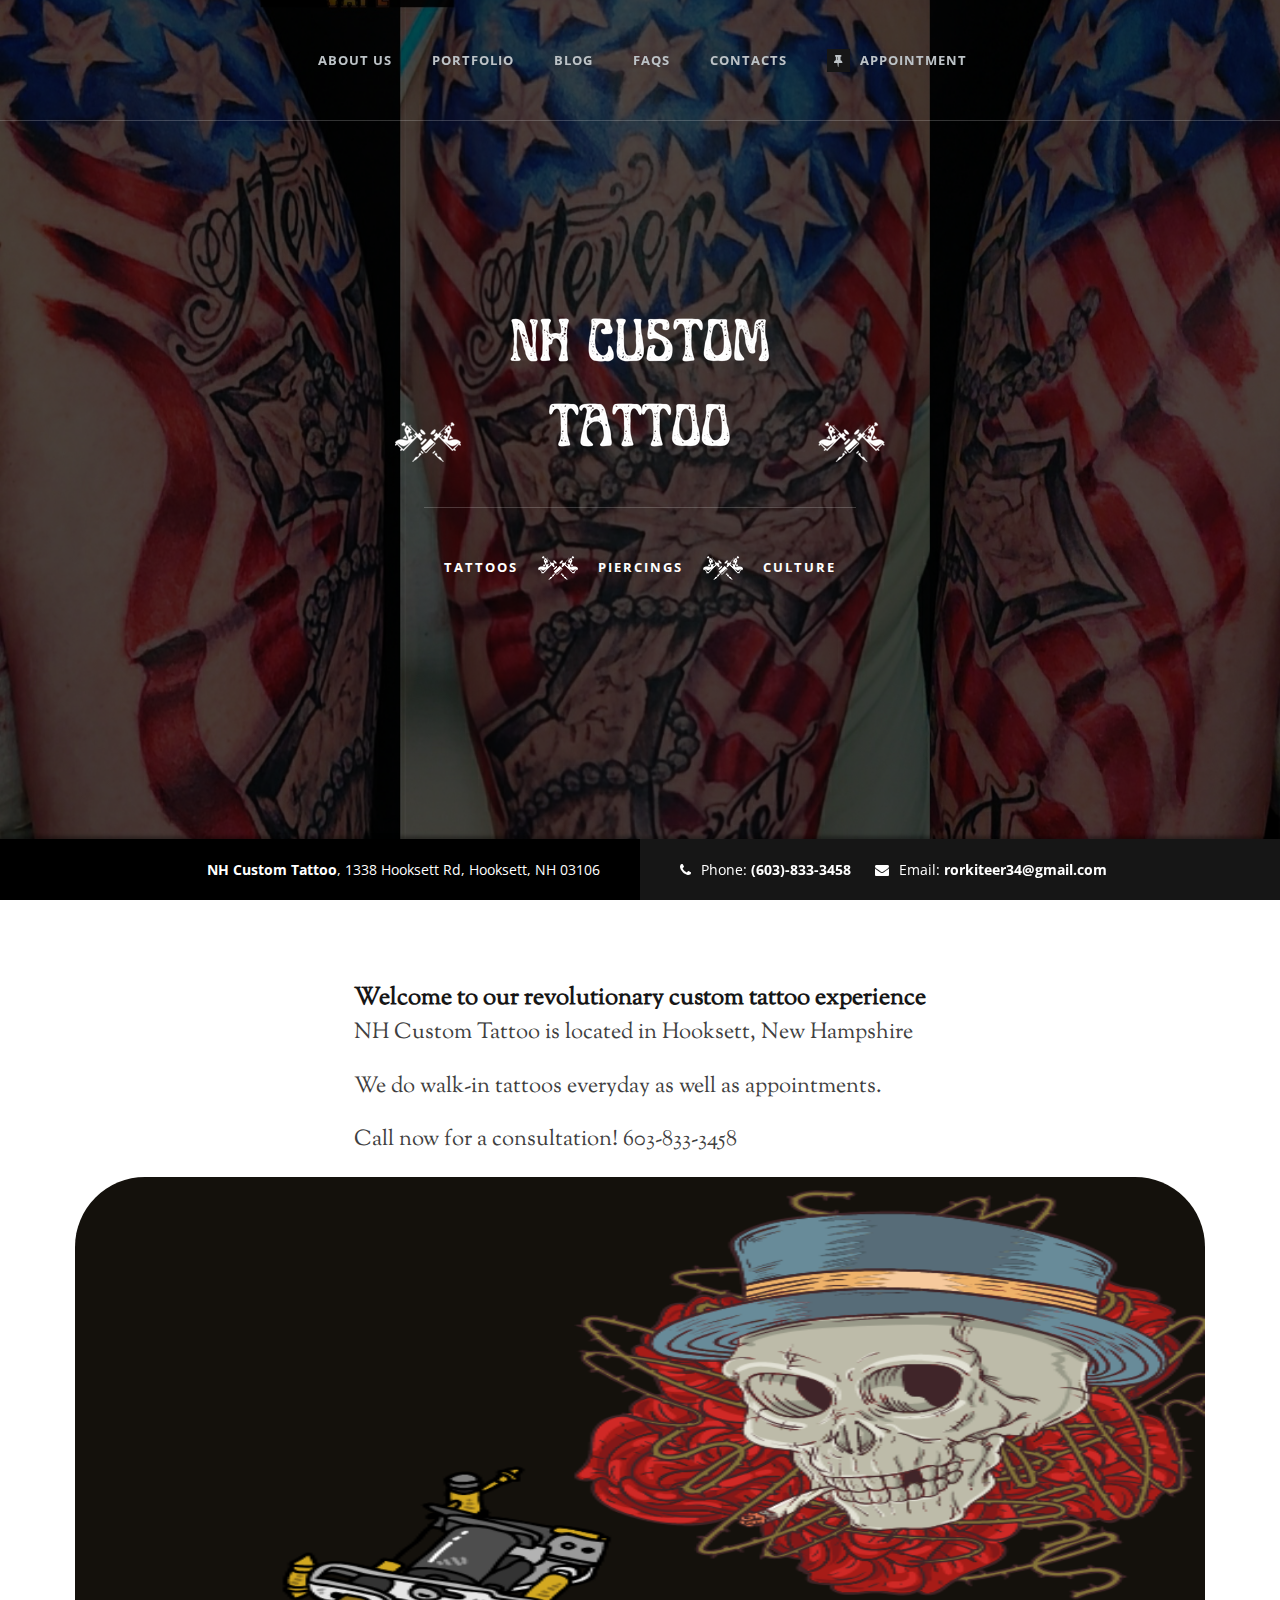
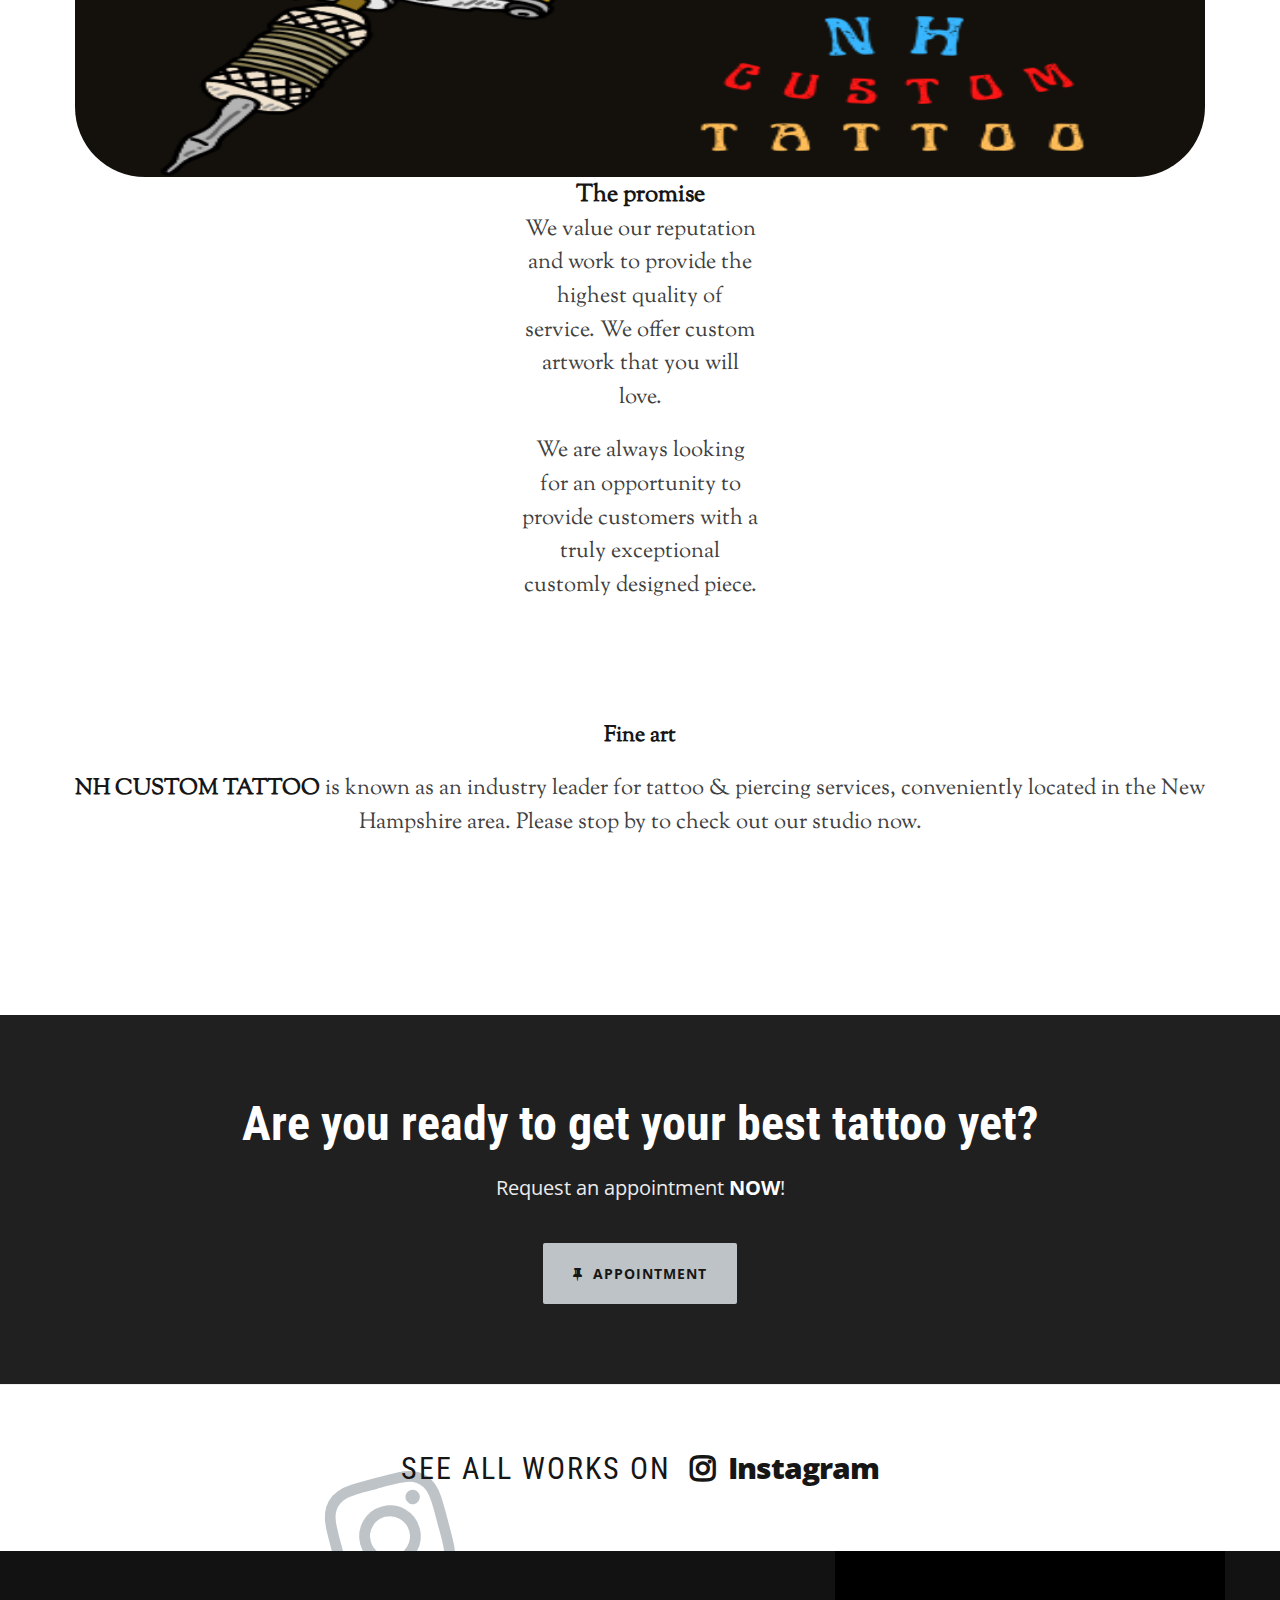
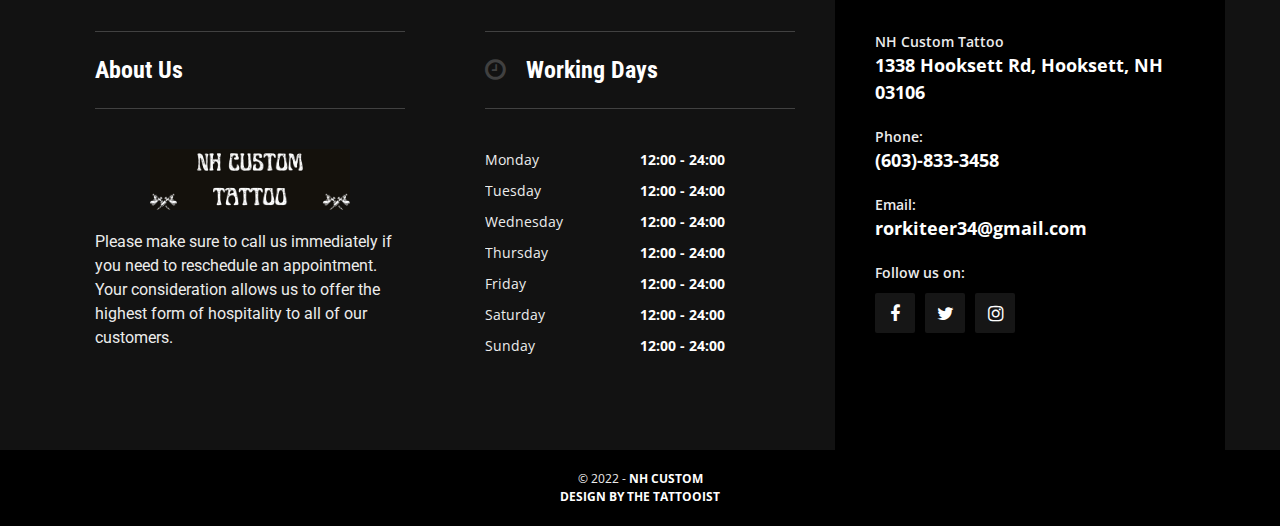
==== commit 0c990644: "responsiveness" ====
--- a/index.html
+++ b/index.html
@@ -86,7 +86,7 @@
                             <main class="center-3">
 
 
-                                <section>
+                                <section class="query">
                                     <h3 class="important lefty">Welcome to our revolutionary custom tattoo experience</h3>
 
                                     <p class="main-content lefty">NH Custom Tattoo is located in Hooksett, New Hampshire</p>
@@ -99,7 +99,7 @@
 
                                 <img id="logo-one" src="img\logo2.png" alt="logo">
 
-                                <section>
+                                <section class="query">
                                     <h3 class="important righty">The promise</h3>
                                     <p class="main-content righty">We value our reputation and work to provide the highest quality of service. We offer custom artwork that you will love. </p>
                                     <p class="main-content righty">We are always looking for an opportunity to provide customers with a truly exceptional customly designed piece.</p>
--- a/css/main.css
+++ b/css/main.css
@@ -3712,7 +3712,7 @@
 
 /* Custom css */
 
-.center-3 {
+/* .center-3 {
     display: flex;
     justify-content: center;
 }
@@ -3894,9 +3894,456 @@
 
 .addition {
     margin-right: 150px;
-}
+} */
+
+
+
+
+
+@media only screen and (max-width: 1350px) {
   
-
-
-
-
+    
+
+} 
+/* @media only screen and (max-width: 900px) {
+    .mobile {
+        margin: 0 auto;
+
+    }
+    .wrapper {
+        max-width: 100%;
+    }
+} */
+
+
+@media only screen and (max-width: 1350px) {
+    .center-3 {
+        display: flex;
+        flex-direction: column;
+        align-items: center;
+        margin: auto;
+    }
+    .main-content {
+        font-size: 1.6em;
+        font-family: 'Sorts Mill Goudy', serif;
+    }
+    
+    .important {
+        font-family: 'Sorts Mill Goudy', serif;
+        text-align: center;
+        margin: auto;
+    }
+    /* .lefty {
+        width: 17rem;
+        text-align: center;
+    } */
+    
+    .righty {
+        width: 15rem;
+        text-align: center;
+    }
+    
+    #logo-one {
+        width: 100%;
+        max-height: 600px;
+        text-align: center;
+        border-radius: 5em;
+    }
+    .below-logo {
+        margin: 6rem auto;
+    
+    }
+    
+    .below-logo h3, .below-logo p {
+        text-align: center;
+    }
+    
+    .disclaimer {
+        font-family: 'Roboto', serif;
+        font-size: 1rem;
+    }
+    
+    .bold-content {
+        font-family: 'Sorts Mill Goudy', serif;
+        font-weight: bold;
+        font-size: 2em;
+    }
+    
+    
+    
+    input, textarea {
+        border: 1px solid #999;
+        background-color: #eee;
+        border-radius: 5px;
+        box-shadow: 4px 4px #ccc;
+      }
+    
+    
+      
+    
+    .over {
+            box-shadow: 0 0 #ccc;
+          }
+    
+    li {
+        list-style: none;
+    }
+    
+    .center {
+        text-align: center;
+        font-family: 'Sorts Mill Goudy', serif;
+        font-size: 1.5em;
+        font-style: italic;
+    }
+    
+    .service {
+        font-weight: bold;
+        font-size: 2em;
+    }
+    
+     .disclaimer-side {
+        font-family: 'Sorts Mill Goudy', serif;
+        font-size: 1.5em;
+    
+        text-align: center;
+        font-style: italic;
+    } 
+    
+    .disclaimer-lefty {
+        font-family: 'Sorts Mill Goudy', serif;
+        font-size: 1.5em;
+        
+        font-style: italic;
+    
+    }
+    
+    
+    .content-toggle {
+        font-style: italic;
+        color: grey;
+        font-size: 1.5em;
+    }
+    
+    
+    .headElement {
+        font-family: 'Caveat', sans-serif;
+        font-size: 2.5em;
+        color: #007bb6;
+      }
+    
+      .headElementDeus {
+        font-size: 3em;
+        font-style: italic;
+        font-family: 'Sorts Mill Goudy', serif;
+        color: #007bb6;
+    
+    
+    
+      }
+    
+      .statement {
+        font-size: 2.5em;
+        font-style: italic;
+        font-family: 'Sorts Mill Goudy', serif;
+        color: #007bb6;
+    
+      }
+    
+    
+    
+    
+    
+    .secondary {
+    font-family: 'Shadows Into Light', sans-serif;
+    font-size: 2em;
+    color: #3b5998;
+    
+    
+    }
+    
+    .tagline {
+        font-family: 'Roboto', serif;
+        color: #007bb6;
+        font-size: 2.5em;
+        text-align: center;
+        margin: 15px 10px;
+    
+    
+    }
+    
+    .thick {
+        color: #3b5998;
+        font-size: 2em;
+        text-align: center;
+        font-family: 'Caveat', 'Sorts Mill Goudy';
+    }
+    
+    #page-title {
+        font-size: 3em;
+        font-style: italic;
+        font-family: 'Sorts Mill Goudy', serif;
+        color: #007bb6;
+    
+    }
+    
+    .imgPort {
+        height: 275px;
+        width: 225px;
+        border-radius: 8px;
+    }
+    
+   
+}
+@media only screen and (min-width: 1350px){
+    .center-3 {
+        display: flex;
+        justify-content: center;
+    }
+    
+    .bottom-2 {
+        display: flex;
+        justify-content: space-around;
+    }
+    
+    .main-content {
+        font-size: 1.6em;
+        font-family: 'Sorts Mill Goudy', serif;
+    }
+    
+    .important {
+        font-family: 'Sorts Mill Goudy', serif;
+        text-align: center;
+    }
+    .lefty {
+        margin-right: 6rem;
+        width: 17rem;
+        text-align: center;
+    }
+    
+    .righty {
+        margin-left: 6rem;
+        width: 15rem;
+        text-align: center;
+    }
+    
+    #logo-one {
+        width: 100%;
+        max-height: 600px;
+        text-align: center;
+        border-radius: 5em;
+    }
+    .below-logo {
+        margin: 6rem auto;
+    
+    }
+    
+    .below-logo h3, .below-logo p {
+        text-align: center;
+    }
+    
+    .disclaimer {
+        font-family: 'Roboto', serif;
+        font-size: 1rem;
+    }
+    
+    .bold-content {
+        font-family: 'Sorts Mill Goudy', serif;
+        font-weight: bold;
+        font-size: 2em;
+    }
+    
+    
+    
+    input, textarea {
+        border: 1px solid #999;
+        background-color: #eee;
+        border-radius: 5px;
+        box-shadow: 4px 4px #ccc;
+      }
+    
+    
+      
+    
+    .over {
+            box-shadow: 0 0 #ccc;
+          }
+    
+    li {
+        list-style: none;
+    }
+    
+    .center {
+        text-align: center;
+        font-family: 'Sorts Mill Goudy', serif;
+        font-size: 1.5em;
+        font-style: italic;
+    }
+    
+    .service {
+        font-weight: bold;
+        font-size: 2em;
+    }
+    
+    .disclaimer-side {
+        font-family: 'Sorts Mill Goudy', serif;
+        font-size: 1.5em;
+        
+        text-align: center;
+        font-style: italic;
+    }
+
+    .disclaimer-lefty {
+        font-family: 'Sorts Mill Goudy', serif;
+        font-size: 1.5em;
+       
+        font-style: italic;
+    
+    }
+    
+    
+    .content-toggle {
+        font-style: italic;
+        color: grey;
+        font-size: 1.5em;
+    }
+    
+    
+    .headElement {
+        font-family: 'Caveat', sans-serif;
+        font-size: 2.5em;
+        color: #007bb6;
+      }
+    
+      .headElementDeus {
+        font-size: 3em;
+        font-style: italic;
+        font-family: 'Sorts Mill Goudy', serif;
+        color: #007bb6;
+    
+    
+    
+      }
+    
+      .statement {
+        font-size: 2.5em;
+        font-style: italic;
+        font-family: 'Sorts Mill Goudy', serif;
+        color: #007bb6;
+    
+      }
+    
+    
+    
+    
+    
+    .secondary {
+    font-family: 'Shadows Into Light', sans-serif;
+    font-size: 2em;
+    color: #3b5998;
+    
+    
+    }
+    
+    .tagline {
+        font-family: 'Roboto', serif;
+        color: #007bb6;
+        font-size: 2.5em;
+        text-align: center;
+        margin: 15px 10px;
+    
+    
+    }
+    
+    .thick {
+        color: #3b5998;
+        font-size: 2em;
+        text-align: center;
+        font-family: 'Caveat', 'Sorts Mill Goudy';
+    }
+    
+    #page-title {
+        font-size: 3em;
+        font-style: italic;
+        font-family: 'Sorts Mill Goudy', serif;
+        color: #007bb6;
+    
+    }
+    
+    .imgPort {
+        height: 275px;
+        width: 225px;
+        border-radius: 8px;
+    }
+    
+    .addition {
+        margin-right: 150px;
+    }
+    }
+
+
+    .headElement {
+        font-family: 'Caveat', sans-serif;
+        font-size: 2.5em;
+        color: #007bb6;
+      }
+    
+      .headElementDeus {
+        font-size: 3em;
+        font-style: italic;
+        font-family: 'Sorts Mill Goudy', serif;
+        color: #007bb6;
+    
+    
+    
+      }
+    
+      .statement {
+        font-size: 2.5em;
+        font-style: italic;
+        font-family: 'Sorts Mill Goudy', serif;
+        color: #007bb6;
+    
+      }
+    
+    
+    
+    
+    
+    .secondary {
+    font-family: 'Shadows Into Light', sans-serif;
+    font-size: 2em;
+    color: #3b5998;
+    
+    
+    }
+    
+    .tagline {
+        font-family: 'Roboto', serif;
+        color: #007bb6;
+        font-size: 2.5em;
+        text-align: center;
+        margin: 15px 10px;
+    
+    
+    }
+    .col {
+        max-width: 80%;
+        margin: 0 auto;
+        color: grey;
+    
+
+    }
+
+    .talk {
+        float: right;
+
+    }
+
+ 
+
+
+
+
+
+
+
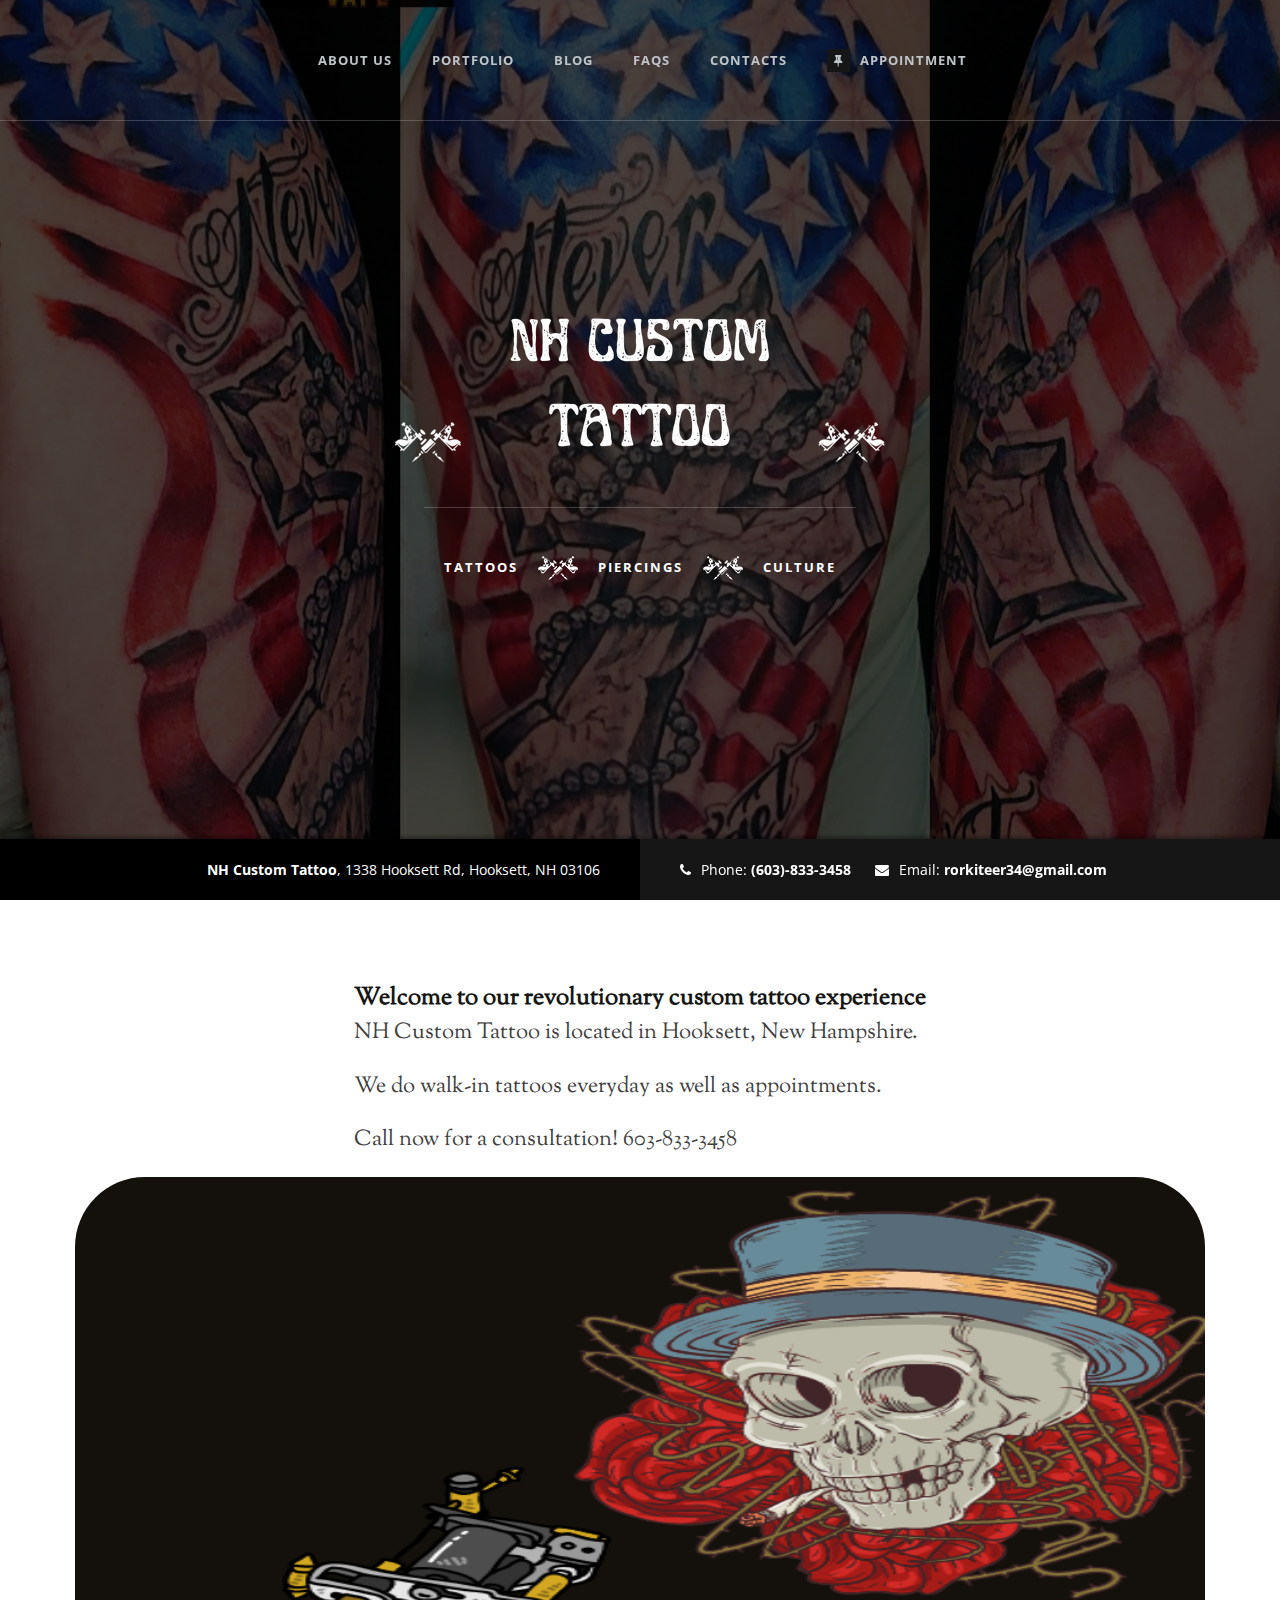
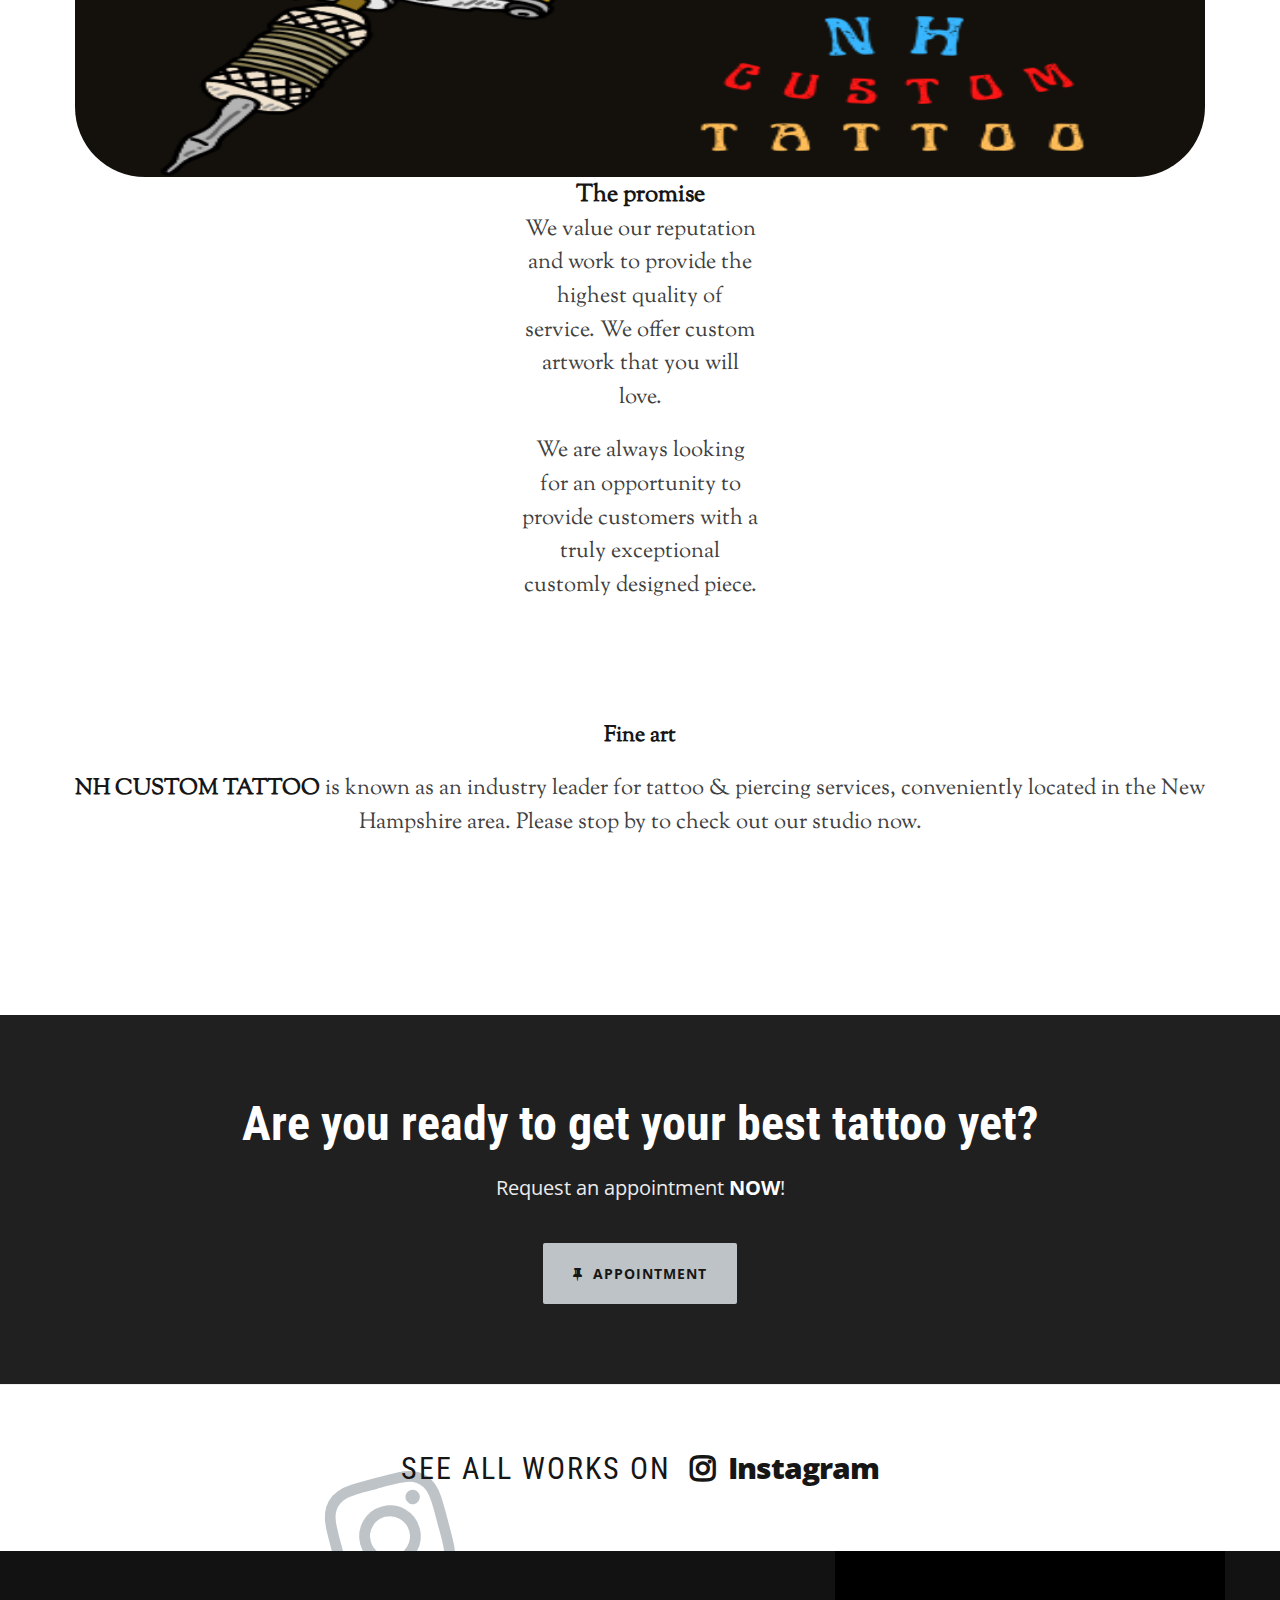
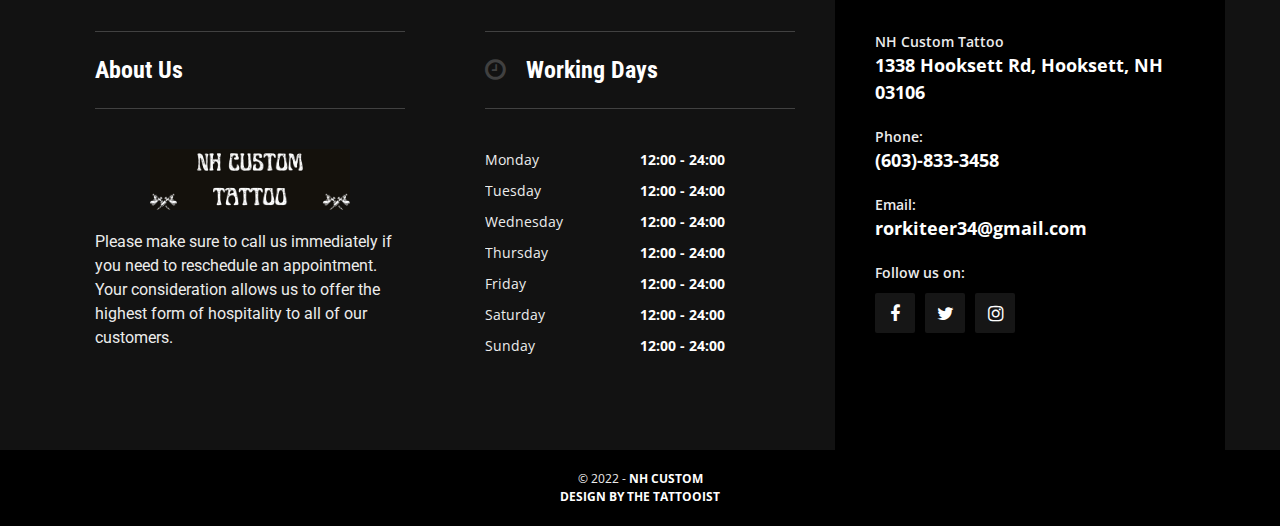
==== commit 53fd5193: "update" ====
--- a/index.html
+++ b/index.html
@@ -34,8 +34,8 @@
                       <a id="nav-toggle" href="#"><span></span></a>
                       <nav id="nav-menu">
                           <ul>      
-                              <li><a title="About Us Page" href="about-us-1.html">About Us</a> </li>
-                              <li><a title="Portfolio" href="portfolio-4col.html">Portfolio</a></li> 
+                              <li><a title="About Us Page" href="aboutUs.html">About Us</a> </li>
+                              <li><a title="Portfolio" href="portfolio.html">Portfolio</a></li> 
                               <li><a title="Blog" href="blog.html">Blog</a></li> 
                               <li><a title="Faqs &amp; Disclaimers Page" href="faq.html">Faqs</a></li>
                               <li><a title="Contacts Page" href="contacts.html">Contacts</a></li>
@@ -89,7 +89,7 @@
                                 <section class="query">
                                     <h3 class="important lefty">Welcome to our revolutionary custom tattoo experience</h3>
 
-                                    <p class="main-content lefty">NH Custom Tattoo is located in Hooksett, New Hampshire</p>
+                                    <p class="main-content lefty">NH Custom Tattoo is located in Hooksett, New Hampshire.</p>
 
                                     <p class="main-content lefty">We do walk-in tattoos everyday as well as appointments.</p>
 
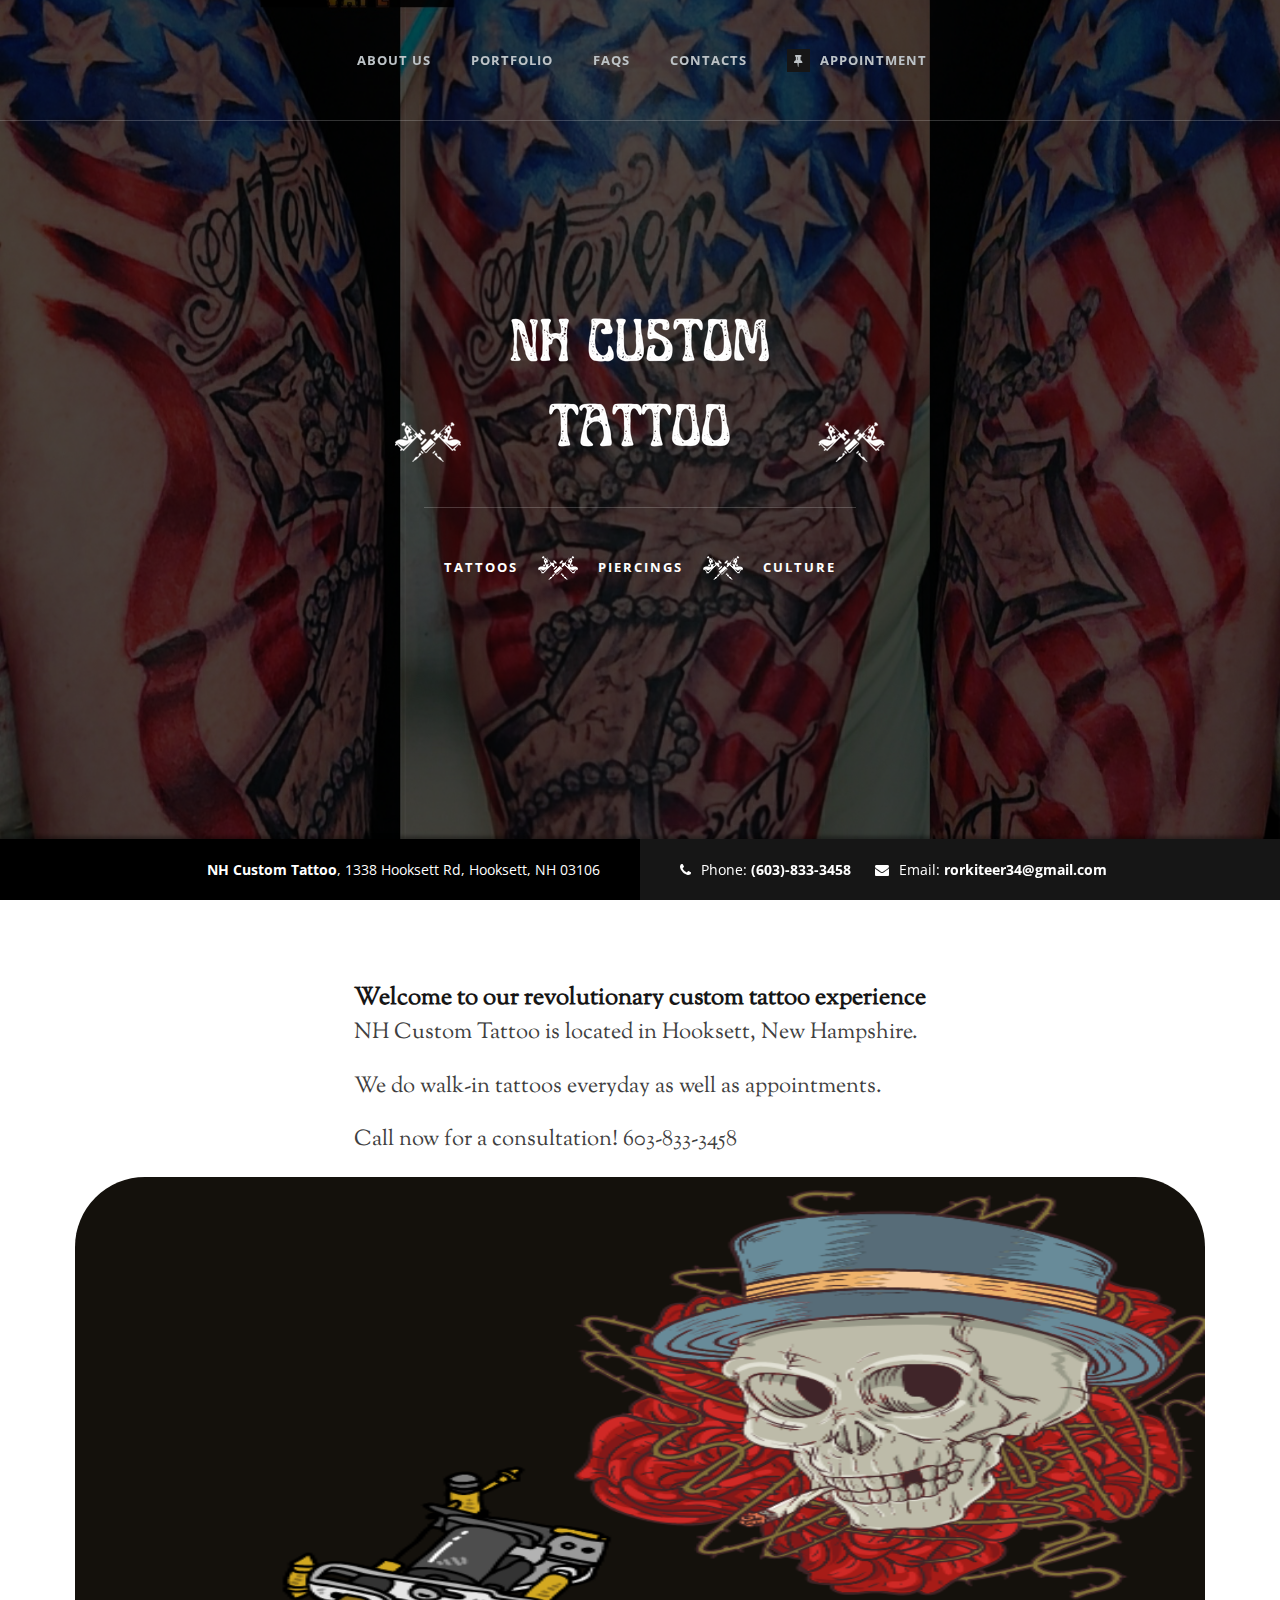
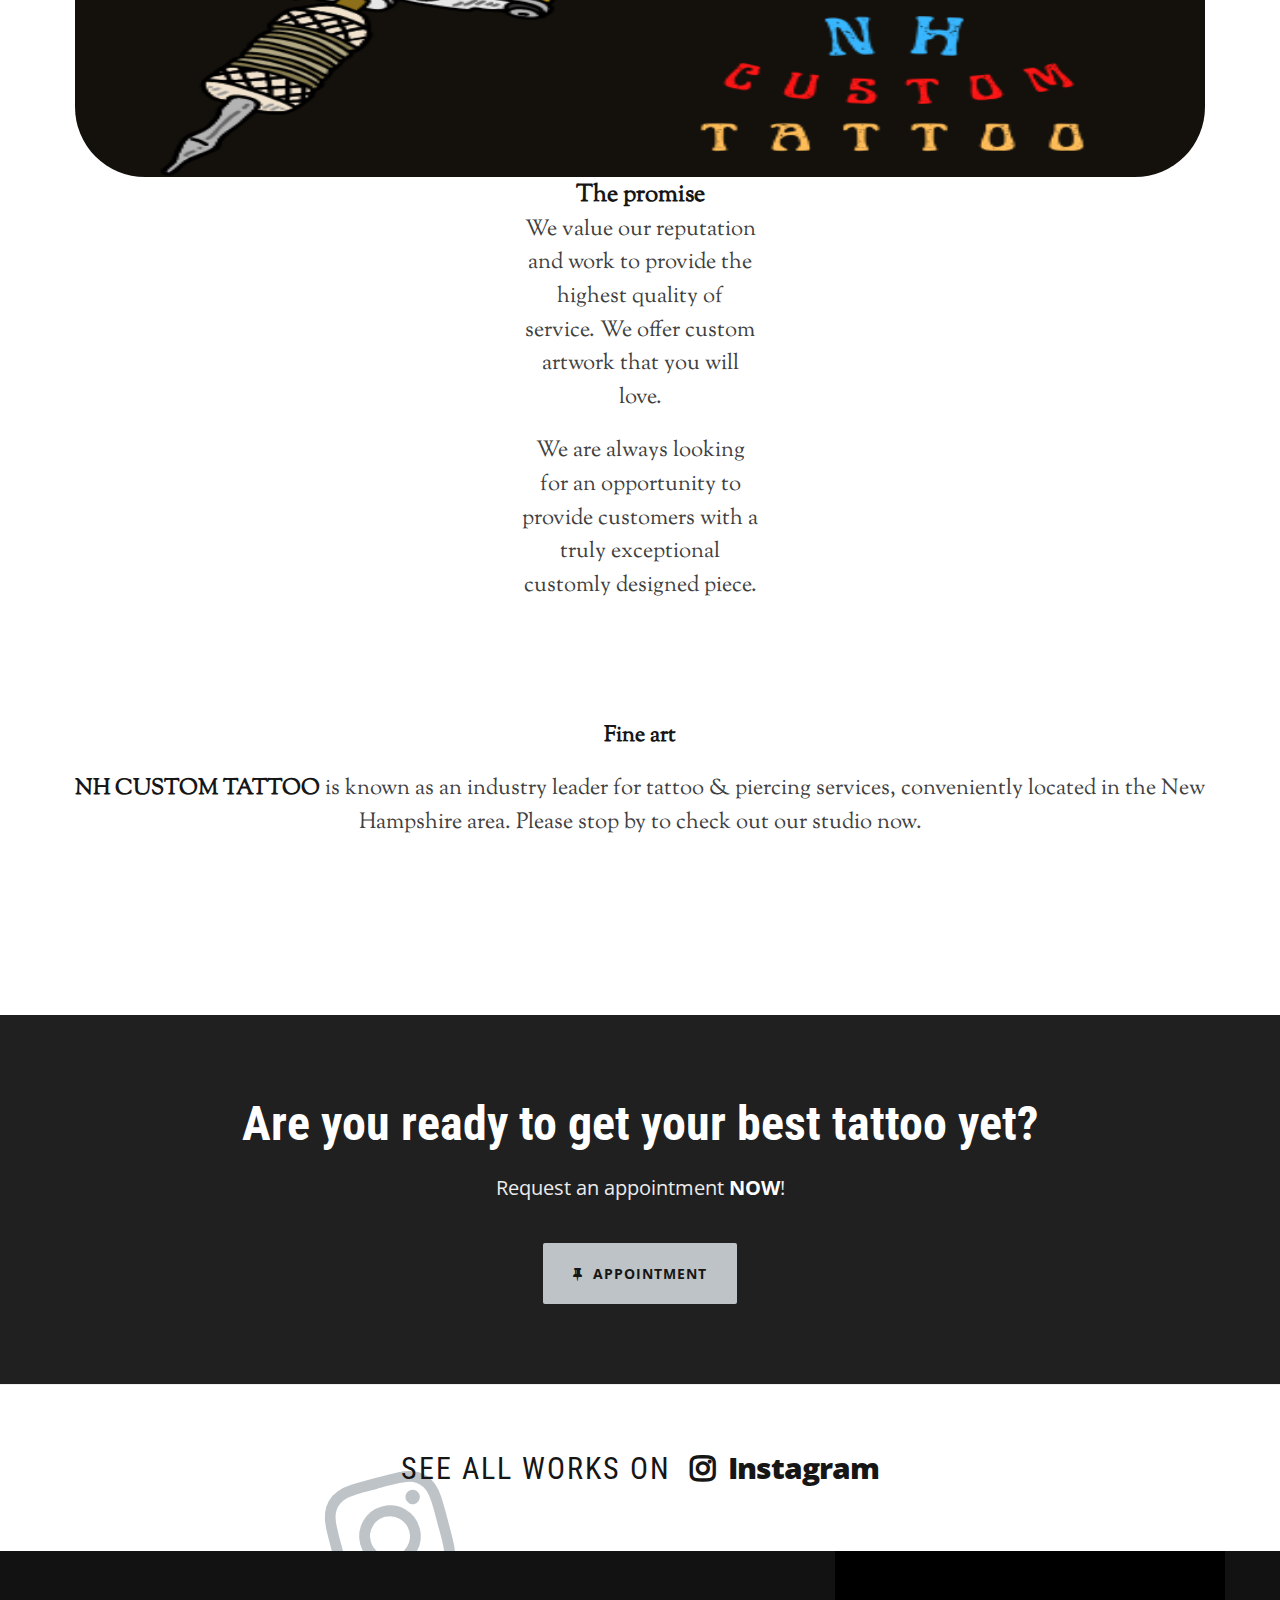
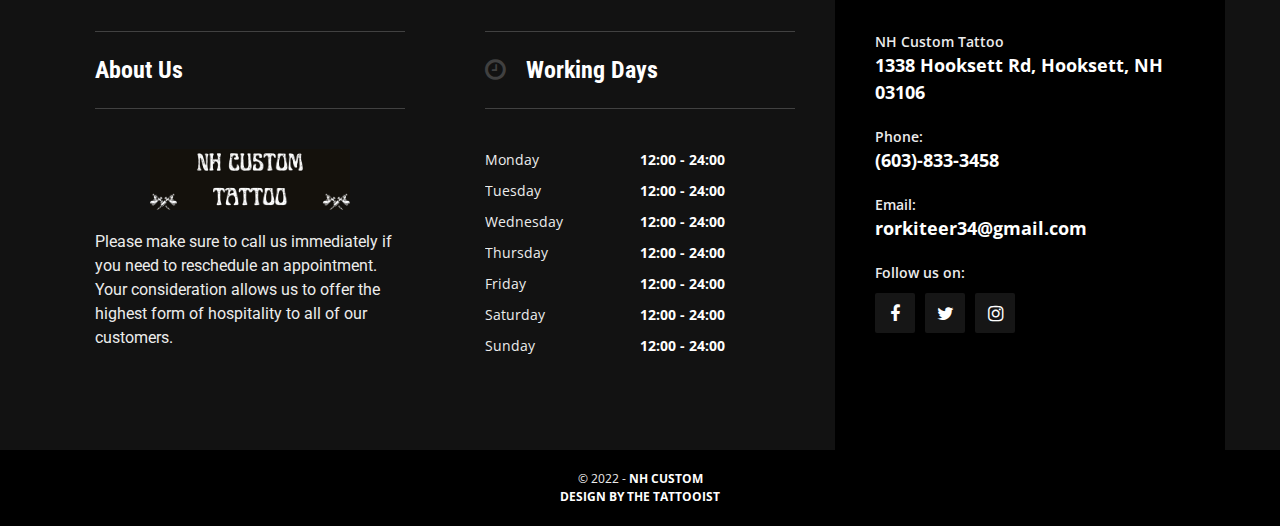
==== commit fa16f890: "up" ====
--- a/index.html
+++ b/index.html
@@ -36,7 +36,7 @@
                           <ul>      
                               <li><a title="About Us Page" href="aboutUs.html">About Us</a> </li>
                               <li><a title="Portfolio" href="portfolio.html">Portfolio</a></li> 
-                              <li><a title="Blog" href="blog.html">Blog</a></li> 
+                              <!-- <li><a title="Blog" href="blog.html">Blog</a></li>  -->
                               <li><a title="Faqs &amp; Disclaimers Page" href="faq.html">Faqs</a></li>
                               <li><a title="Contacts Page" href="contacts.html">Contacts</a></li>
                               <li><a title="Appointment Page" href="appointment.html"><i class="fa fa-thumb-tack"></i>Appointment</a></li>
